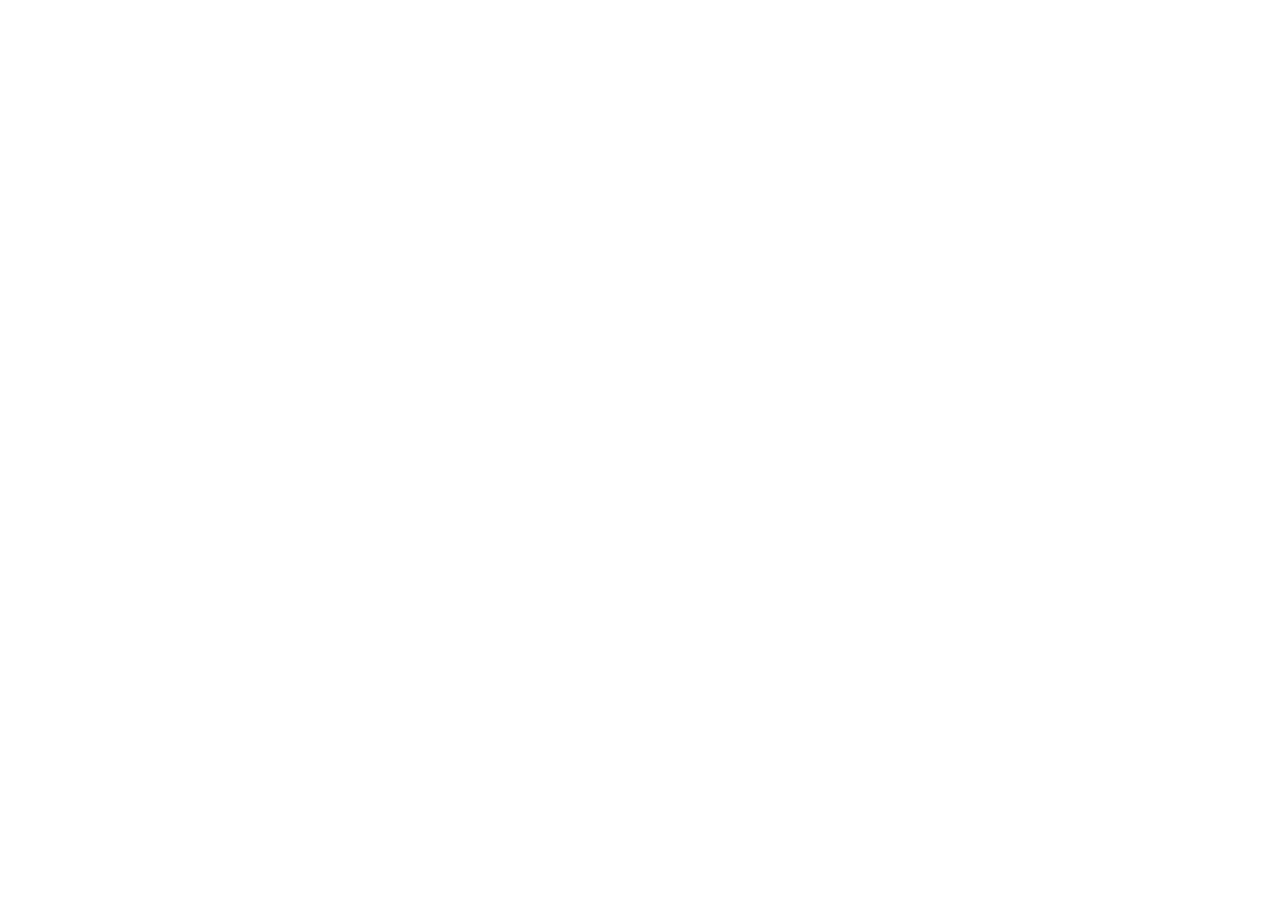
==== admin.html @ 8832f8db "Add the nine demo pages Home, OKR Explorer, detail, create/edit, check-in, approvals, reports, notif" ====
<!doctype html>
<html lang="en" dir="ltr">
<head>
  <meta charset="utf-8">
  <meta name="viewport" content="width=device-width, initial-scale=1">
  <title>Administration · OKR Management System</title>
  <link rel="icon" href="assets/img/favicon.svg" type="image/svg+xml">
  <link rel="stylesheet" href="assets/css/styles.css">
</head>
<body>
  <div id="app" class="app"><noscript><p>This demo needs JavaScript. Please enable it and reload the page.</p></noscript></div>
  <script src="assets/js/data.js"></script>
  <script src="assets/js/core.js"></script>
  <script src="assets/js/ui.js"></script>
  <script>
  (function () {
    'use strict';
    var O = window.OKR, U = O.ui, esc = O.esc;
    var main = U.shell('admin', 'Administration');
    if (!main) return;
    var cfg = O.db.config;
    var $ = function (x) { return document.getElementById(x); };
    var SCOPES = ['okr.read', 'okr.write', 'checkin.read', 'checkin.write', 'report.read'];
    var DAYS = ['Sunday', 'Monday', 'Tuesday', 'Wednesday', 'Thursday'];
    var roleOpts = O.ROLES.map(function (r) { return { value: r, label: O.ROLE_LABELS[r] }; });
    var deptOpts = O.db.departments.map(function (d) { return { value: d.id, label: d.name }; });
    var audit = { action: '', actor: '', q: '' };

    var tab = function (key, label) { return '<button type="button" role="tab" id="tab-' + key + '" data-tab="' + key + '" aria-controls="panel-' + key + '">' + label + '</button>'; };
    var panel = function (key) { return '<div role="tabpanel" id="panel-' + key + '" data-panel="' + key + '" aria-labelledby="tab-' + key + '"></div>'; };
    main.innerHTML = U.pageHeader({ title: 'Administration', subtitle: 'Configure levels, reminders, roles, AI Assist and API access. Every change is written to the audit log.' }) +
      '<section id="tabs"><div class="tablist" role="tablist" aria-label="Administration areas">' +
      tab('levels', 'Levels and approvals') + tab('reminders', 'Reminders') + tab('roles', 'Roles') + tab('audit', 'Audit log') + tab('ai', 'AI Assist') + tab('api', 'API access') + tab('demo', 'Demo data') + '</div>' +
      ['levels', 'reminders', 'roles', 'audit', 'ai', 'api', 'demo'].map(panel).join('') + '</section>';

    // ---------------------------------------------------------------- levels
    function renderLevels() {
      $('panel-levels').innerHTML = '<p class="muted">Which levels need approval, who approves them and which fields are mandatory on the create form.</p>' +
        '<form id="levels-form" class="card" style="padding:0" novalidate><div class="table-wrap"><table class="data"><thead><tr><th scope="col">Level</th><th scope="col">Approval required</th><th scope="col">Approver</th><th scope="col">Required fields</th></tr></thead><tbody>' +
        cfg.levels.map(function (l) {
          return '<tr><th scope="row"><strong>' + esc(l.displayName) + '</strong></th>' +
            '<td><label class="check"><input type="checkbox" data-l="' + l.id + '" data-k="approvalRequired"' + (l.approvalRequired ? ' checked' : '') + '> Yes<span class="sr-only"> for ' + esc(l.displayName) + '</span></label></td>' +
            '<td><label class="sr-only" for="appr-' + l.id + '">Approver for ' + esc(l.displayName) + '</label><select id="appr-' + l.id + '" data-l="' + l.id + '" data-k="approverRole">' + U.selectOptions(roleOpts.filter(function (r) { return r.value !== 'PlatformAdmin'; }), l.approverRole) + '</select></td>' +
            '<td><fieldset style="border:0;padding:0"><legend class="sr-only">Required fields for ' + esc(l.displayName) + '</legend><div class="radio-row">' + Object.keys(O.REQUIRABLE_FIELDS).map(function (f) {
              return '<label><input type="checkbox" data-l="' + l.id + '" data-f="' + f + '"' + (l.requiredFields.indexOf(f) >= 0 ? ' checked' : '') + '> ' + esc(O.REQUIRABLE_FIELDS[f]) + '</label>';
            }).join('') + '</div></fieldset></td></tr>';
        }).join('') + '</tbody></table></div><div class="form-footer" style="padding:12px 16px"><button type="submit" class="btn btn-primary">' + U.icon('check') + '<span>Save level settings</span></button></div></form>';
      $('levels-form').addEventListener('submit', function (e) {
        e.preventDefault();
        cfg.levels.forEach(function (l) {
          var patch = {
            approvalRequired: document.querySelector('[data-l="' + l.id + '"][data-k="approvalRequired"]').checked,
            approverRole: document.querySelector('[data-l="' + l.id + '"][data-k="approverRole"]').value,
            requiredFields: Array.prototype.slice.call(document.querySelectorAll('[data-l="' + l.id + '"][data-f]:checked')).map(function (c) { return c.getAttribute('data-f'); }),
          };
          var changed = patch.approvalRequired !== l.approvalRequired || patch.approverRole !== l.approverRole || patch.requiredFields.join() !== l.requiredFields.join();
          if (changed) O.updateLevel(l.id, patch);
        });
        U.toast('Level settings saved', 'success', 'New items use these rules from now on.');
        renderAudit();
      });
    }

    // ---------------------------------------------------------------- reminders
    function renderReminders() {
      var r = cfg.reminders;
      $('panel-reminders').innerHTML = '<form id="rem-form" class="card stack" style="max-inline-size:760px" novalidate><div class="form-grid">' +
        '<label class="field"><span class="field-label">Check-in cadence</span><select id="r-cad">' + U.selectOptions(['Weekly', 'Fortnightly', 'Monthly'], r.checkInCadence) + '</select></label>' +
        '<label class="field"><span class="field-label">Reminder day</span><select id="r-day">' + U.selectOptions(DAYS, r.reminderDay) + '</select></label>' +
        '<label class="field"><span class="field-label">“Due soon” window (days)</span><input type="number" min="1" max="60" id="r-due" value="' + r.dueSoonDays + '"></label>' +
        '<label class="field"><span class="field-label">Flag as stale after (days without check-in)</span><input type="number" min="7" max="120" id="r-stale" value="' + r.staleAfterDays + '"></label>' +
        '<label class="check full"><input type="checkbox" id="r-esc"' + (r.escalationEnabled ? ' checked' : '') + '> Escalate items that are not updated</label>' +
        '<label class="field"><span class="field-label">Escalate after (days)</span><input type="number" min="1" max="90" id="r-esc-days" value="' + r.escalateAfterDays + '"></label>' +
        '<label class="field"><span class="field-label">Escalate to</span><select id="r-esc-to">' + U.selectOptions(roleOpts.filter(function (x) { return x.value !== 'PlatformAdmin'; }), r.escalateToRole) + '</select></label>' +
        '</div><span class="error" id="r-err" hidden></span><div class="form-footer"><button type="submit" class="btn btn-primary">' + U.icon('check') + '<span>Save reminder policy</span></button></div></form>';
      var sync = function () { $('r-esc-days').disabled = $('r-esc-to').disabled = !$('r-esc').checked; };
      $('r-esc').addEventListener('change', sync);
      sync();
      $('rem-form').addEventListener('submit', function (e) {
        e.preventDefault();
        var due = Number($('r-due').value), stale = Number($('r-stale').value), escDays = Number($('r-esc-days').value);
        var err = !(due >= 1 && due <= 60) ? '“Due soon” must be 1–60 days.' : !(stale >= 7 && stale <= 120) ? 'Stale must be 7–120 days.' : !(escDays >= 1 && escDays <= 90) ? 'Escalation must be 1–90 days.' : '';
        $('r-err').textContent = err;
        $('r-err').hidden = !err;
        if (err) return;
        O.updateReminders({ checkInCadence: $('r-cad').value, reminderDay: $('r-day').value, dueSoonDays: due, staleAfterDays: stale, escalationEnabled: $('r-esc').checked, escalateAfterDays: escDays, escalateToRole: $('r-esc-to').value });
        U.toast('Reminder policy saved', 'success', 'Stale and due-soon flags are recalculated across the app.');
        renderAudit();
      });
    }

    // ---------------------------------------------------------------- roles
    function renderRoles() {
      var list = O.db.roleAssignments.slice().sort(function (a, b) { return O.ROLES.indexOf(a.role) - O.ROLES.indexOf(b.role); });
      $('panel-roles').innerHTML = '<div class="grid" style="grid-template-columns:minmax(0,2fr) minmax(260px,1fr);align-items:start">' +
        '<div class="card" style="padding:0"><div class="table-wrap"><table class="data"><thead><tr><th scope="col">Person</th><th scope="col">Role</th><th scope="col">Scope</th><th scope="col"><span class="sr-only">Remove</span></th></tr></thead><tbody>' +
        list.map(function (ra) {
          var u = O.user(ra.userId);
          return '<tr><td>' + U.person(ra.userId, true) + '</td><td>' + esc(O.ROLE_LABELS[ra.role]) + '</td><td class="small">' + esc(ra.departmentId ? O.dept(ra.departmentId).name : 'Whole division') + '</td>' +
            '<td><button type="button" class="btn btn-sm btn-subtle" data-remove="' + esc(ra.id) + '" aria-label="Remove ' + esc(O.ROLE_LABELS[ra.role]) + ' role from ' + esc(u ? u.displayName : '') + '">Remove</button></td></tr>';
        }).join('') + '</tbody></table></div></div>' +
        '<form id="role-form" class="card stack" novalidate><h2 class="card-title">Assign a role</h2>' +
        '<label class="field"><span class="field-label">Person</span><select id="ra-user">' + U.selectOptions(O.db.users.map(function (u) { return { value: u.id, label: u.displayName }; }), '', 'Choose a person') + '</select></label>' +
        '<label class="field"><span class="field-label">Role</span><select id="ra-role">' + U.selectOptions(roleOpts) + '</select></label>' +
        '<label class="field"><span class="field-label">Department scope</span><select id="ra-dept">' + U.selectOptions(deptOpts, '', 'Whole division') + '</select><span class="hint">Coordinators and OKR champions need a department.</span></label>' +
        '<span class="error" id="ra-err" hidden></span><button type="submit" class="btn btn-primary">' + U.icon('plus') + '<span>Assign role</span></button></form></div>';
      $('role-form').addEventListener('submit', function (e) {
        e.preventDefault();
        var u = $('ra-user').value, r = $('ra-role').value, d = $('ra-dept').value;
        var err = !u ? 'Choose a person.' : ((r === 'DepartmentCoordinator' || r === 'OkrChampion') && !d) ? 'This role needs a department.' :
          O.db.roleAssignments.some(function (x) { return x.userId === u && x.role === r && (x.departmentId || '') === d; }) ? 'This person already has that role.' : '';
        $('ra-err').textContent = err;
        $('ra-err').hidden = !err;
        if (err) return;
        O.addRoleAssignment(u, r, d);
        U.toast('Role assigned', 'success');
        renderRoles();
        renderAudit();
      });
      $('panel-roles').querySelectorAll('[data-remove]').forEach(function (b) {
        b.addEventListener('click', function () {
          var ra = O.db.roleAssignments.filter(function (x) { return x.id === b.getAttribute('data-remove'); })[0];
          U.dialog({
            title: 'Remove role?',
            body: '<p>Remove the ' + esc(O.ROLE_LABELS[ra.role]) + ' role from ' + esc(O.user(ra.userId).displayName) + '?</p>',
            okLabel: 'Remove', okClass: 'btn-danger',
            onOk: function () { O.removeRoleAssignment(ra.id); U.toast('Role removed', 'success'); renderRoles(); renderAudit(); },
          });
        });
      });
    }

    // ---------------------------------------------------------------- audit log
    function auditRows() {
      return O.db.audit.slice().sort(function (a, b) { return a.timestamp < b.timestamp ? 1 : -1; }).filter(function (e) {
        var q = audit.q.toLowerCase();
        return (!audit.action || e.action === audit.action) && (!audit.actor || e.actorId === audit.actor) &&
          (!q || (e.entityName + ' ' + e.details).toLowerCase().indexOf(q) >= 0);
      });
    }
    function renderAudit() {
      var actions = O.db.audit.map(function (e) { return e.action; }).filter(function (a, i, arr) { return arr.indexOf(a) === i; }).sort();
      var actors = O.db.users.filter(function (u) { return O.db.audit.some(function (e) { return e.actorId === u.id; }); });
      var rows = auditRows();
      $('panel-audit').innerHTML = '<form class="filters" id="audit-filters" aria-label="Filter audit log">' +
        '<label class="field field-grow"><span class="field-label">Search</span><input type="search" id="a-q" value="' + esc(audit.q) + '" placeholder="Item or detail"></label>' +
        '<label class="field"><span class="field-label">Action</span><select id="a-action">' + U.selectOptions(actions, audit.action, 'All actions') + '</select></label>' +
        '<label class="field"><span class="field-label">By</span><select id="a-actor">' + U.selectOptions(actors.map(function (u) { return { value: u.id, label: u.displayName }; }), audit.actor, 'Anyone') + '</select></label>' +
        '<button type="button" class="btn" id="a-export">' + U.icon('download') + '<span>Export CSV</span></button></form>' +
        '<p class="muted" aria-live="polite">' + rows.length + ' of ' + O.db.audit.length + ' events. The log is append-only: entries cannot be edited or deleted.</p>' +
        '<div class="card" style="padding:0"><div class="table-wrap"><table class="data"><thead><tr><th scope="col">When</th><th scope="col">By</th><th scope="col">Action</th><th scope="col">Record</th><th scope="col">Details</th></tr></thead><tbody>' +
        rows.map(function (e) {
          return '<tr><td class="nowrap small">' + O.fmtDateTime(e.timestamp) + '</td><td class="nowrap small">' + esc((O.user(e.actorId) || {}).displayName || 'System') + '</td><td><span class="chip">' + esc(e.action) + '</span></td>' +
            '<td class="small">' + esc(e.entityName) + '<div class="muted">' + esc(e.entityType) + '</div></td><td class="small">' + esc(e.details) + '</td></tr>';
        }).join('') + '</tbody></table></div></div>';
      $('a-q').addEventListener('input', function (e) { audit.q = e.target.value; var pos = e.target.selectionStart; renderAudit(); $('a-q').focus(); $('a-q').setSelectionRange(pos, pos); });
      $('a-action').addEventListener('change', function (e) { audit.action = e.target.value; renderAudit(); $('a-action').focus(); });
      $('a-actor').addEventListener('change', function (e) { audit.actor = e.target.value; renderAudit(); $('a-actor').focus(); });
      $('audit-filters').addEventListener('submit', function (e) { e.preventDefault(); });
      $('a-export').addEventListener('click', function () {
        var list = auditRows();
        O.downloadCsv('okr-audit-log.csv', O.toCsv(list, [
          { label: 'Timestamp (UTC)', value: function (e) { return e.timestamp; } },
          { label: 'By', value: function (e) { return (O.user(e.actorId) || {}).displayName || 'System'; } },
          { label: 'Action', value: function (e) { return e.action; } },
          { label: 'Table', value: function (e) { return e.entityType; } },
          { label: 'Record', value: function (e) { return e.entityName; } },
          { label: 'Details', value: function (e) { return e.details; } },
        ]));
        O.logExport('Audit log');
        U.toast('Exported ' + list.length + ' events to CSV', 'success');
        renderAudit();
      });
    }

    // ---------------------------------------------------------------- AI settings
    function renderAi() {
      var f = cfg.ai.features;
      $('panel-ai').innerHTML = '<form id="ai-settings" class="card stack" style="max-inline-size:640px" novalidate>' +
        '<label class="check"><input type="checkbox" id="ai-on"' + (cfg.ai.enabled ? ' checked' : '') + '> <strong>Enable AI Assist for all users</strong></label>' +
        '<fieldset id="ai-feats"><legend>Features</legend><div class="stack-sm">' +
        '<label class="check"><input type="checkbox" data-feat="draftObjective"' + (f.draftObjective ? ' checked' : '') + '> Draft an objective from a rough idea</label>' +
        '<label class="check"><input type="checkbox" data-feat="suggestKeyResults"' + (f.suggestKeyResults ? ' checked' : '') + '> Suggest measurable key results</label>' +
        '<label class="check"><input type="checkbox" data-feat="summariseCheckIns"' + (f.summariseCheckIns ? ' checked' : '') + '> Summarise check-in history</label></div></fieldset>' +
        '<p class="msg msg-info small" style="margin:0">In this demo the suggestions are pre-written. In production they would come from an approved AI service, with a person always confirming before anything is saved.</p>' +
        '<div class="form-footer"><button type="submit" class="btn btn-primary">' + U.icon('check') + '<span>Save AI settings</span></button></div></form>';
      var sync = function () { $('ai-feats').disabled = !$('ai-on').checked; };
      $('ai-on').addEventListener('change', sync);
      sync();
      $('ai-settings').addEventListener('submit', function (e) {
        e.preventDefault();
        var feats = {};
        document.querySelectorAll('[data-feat]').forEach(function (c) { feats[c.getAttribute('data-feat')] = c.checked; });
        O.updateAi({ enabled: $('ai-on').checked, features: feats });
        U.flash('AI settings saved', 'success', 'The AI Assist button reflects the new settings.');
        window.location.reload();
      });
    }

    // ---------------------------------------------------------------- API credentials
    function renderApi() {
      var list = O.db.apiCredentials;
      $('panel-api').innerHTML = '<p class="muted">Credentials for systems that read or write OKR data (for example a Power BI refresh). Secrets are shown once when created.</p>' +
        '<div class="grid" style="grid-template-columns:minmax(0,2fr) minmax(260px,1fr);align-items:start"><div class="card" style="padding:0"><div class="table-wrap"><table class="data"><thead><tr><th scope="col">Name</th><th scope="col">Client ID</th><th scope="col">Scopes</th><th scope="col">Expires</th><th scope="col">Last used</th><th scope="col">Status</th><th scope="col"><span class="sr-only">Action</span></th></tr></thead><tbody>' +
        list.map(function (c) {
          return '<tr><td><strong>' + esc(c.name) + '</strong><div class="small muted">Created ' + O.fmtDate(c.createdOn) + '</div></td><td class="small"><code>' + esc(c.clientId.slice(0, 8)) + '…</code></td><td class="small">' + esc(c.scopes.join(', ')) + '</td>' +
            '<td class="nowrap small">' + O.fmtDate(c.expiresOn) + '</td><td class="nowrap small">' + (c.lastUsedOn ? O.fmtRelative(c.lastUsedOn) : 'Never') + '</td>' +
            '<td><span class="chip ' + (c.status === 'Active' ? 'dec-Approved' : 'dec-Rejected') + '">' + esc(c.status) + '</span></td>' +
            '<td>' + (c.status === 'Active' ? '<button type="button" class="btn btn-sm btn-subtle" data-revoke="' + esc(c.id) + '" aria-label="Revoke ' + esc(c.name) + '">Revoke</button>' : '') + '</td></tr>';
        }).join('') + '</tbody></table></div></div>' +
        '<form id="api-form" class="card stack" novalidate><h2 class="card-title">New credential</h2>' +
        '<label class="field"><span class="field-label">Name</span><input type="text" id="api-name" maxlength="80" placeholder="e.g. Data warehouse export"></label>' +
        '<fieldset><legend>Scopes</legend><div class="stack-sm">' + SCOPES.map(function (s) { return '<label class="check"><input type="checkbox" data-scope="' + s + '"' + (/read$/.test(s) ? ' checked' : '') + '> ' + s + '</label>'; }).join('') + '</div></fieldset>' +
        '<span class="error" id="api-err" hidden></span><button type="submit" class="btn btn-primary">' + U.icon('plus') + '<span>Create credential</span></button></form></div>';
      $('api-form').addEventListener('submit', function (e) {
        e.preventDefault();
        var name = $('api-name').value.trim();
        var scopes = Array.prototype.slice.call(document.querySelectorAll('[data-scope]:checked')).map(function (c) { return c.getAttribute('data-scope'); });
        var err = name.length < 3 ? 'Give the credential a name (3+ characters).' : !scopes.length ? 'Choose at least one scope.' : '';
        $('api-err').textContent = err;
        $('api-err').hidden = !err;
        if (err) return;
        var res = O.createApiCredential(name, scopes);
        renderApi();
        renderAudit();
        U.dialog({
          title: 'Credential created',
          body: '<p>Copy the secret now. It will not be shown again.</p><div class="field"><span class="field-label">Client ID</span><div class="secret">' + esc(res.credential.clientId) + '</div></div>' +
            '<div class="field"><span class="field-label">Client secret (demo value)</span><div class="secret">' + esc(res.secret) + '</div></div>',
          cancelLabel: 'Done',
        });
      });
      $('panel-api').querySelectorAll('[data-revoke]').forEach(function (b) {
        b.addEventListener('click', function () {
          var c = O.db.apiCredentials.filter(function (x) { return x.id === b.getAttribute('data-revoke'); })[0];
          U.dialog({
            title: 'Revoke ' + c.name + '?', body: '<p>Systems using this credential stop working immediately.</p>', okLabel: 'Revoke', okClass: 'btn-danger',
            onOk: function () { O.revokeApiCredential(c.id); U.toast('Credential revoked', 'success'); renderApi(); renderAudit(); },
          });
        });
      });
    }

    // ---------------------------------------------------------------- demo data
    function renderDemo() {
      $('panel-demo').innerHTML = '<div class="card stack" style="max-inline-size:640px"><h2 class="card-title">About the demo data</h2>' +
        '<p style="margin:0">All people, projects and figures are fictitious. Changes you make (check-ins, approvals, new items, settings) are kept in this browser only, so you can move between pages and come back later.</p>' +
        '<dl class="facts"><dt>Items</dt><dd>' + O.db.okrs.length + '</dd><dt>Check-ins</dt><dd>' + O.db.checkins.length + '</dd><dt>Approval requests</dt><dd>' + O.db.approvals.length + '</dd><dt>Audit events</dt><dd>' + O.db.audit.length + '</dd><dt>People</dt><dd>' + O.db.users.length + '</dd></dl>' +
        '<div><button type="button" class="btn btn-danger" id="reset2">' + U.icon('reset') + '<span>Reset demo data</span></button></div></div>';
      $('reset2').addEventListener('click', function () { $('reset-demo').click(); });
    }

    renderLevels(); renderReminders(); renderRoles(); renderAudit(); renderAi(); renderApi(); renderDemo();
    U.tabs($('tabs'));
  })();
  </script>
</body>
</html>
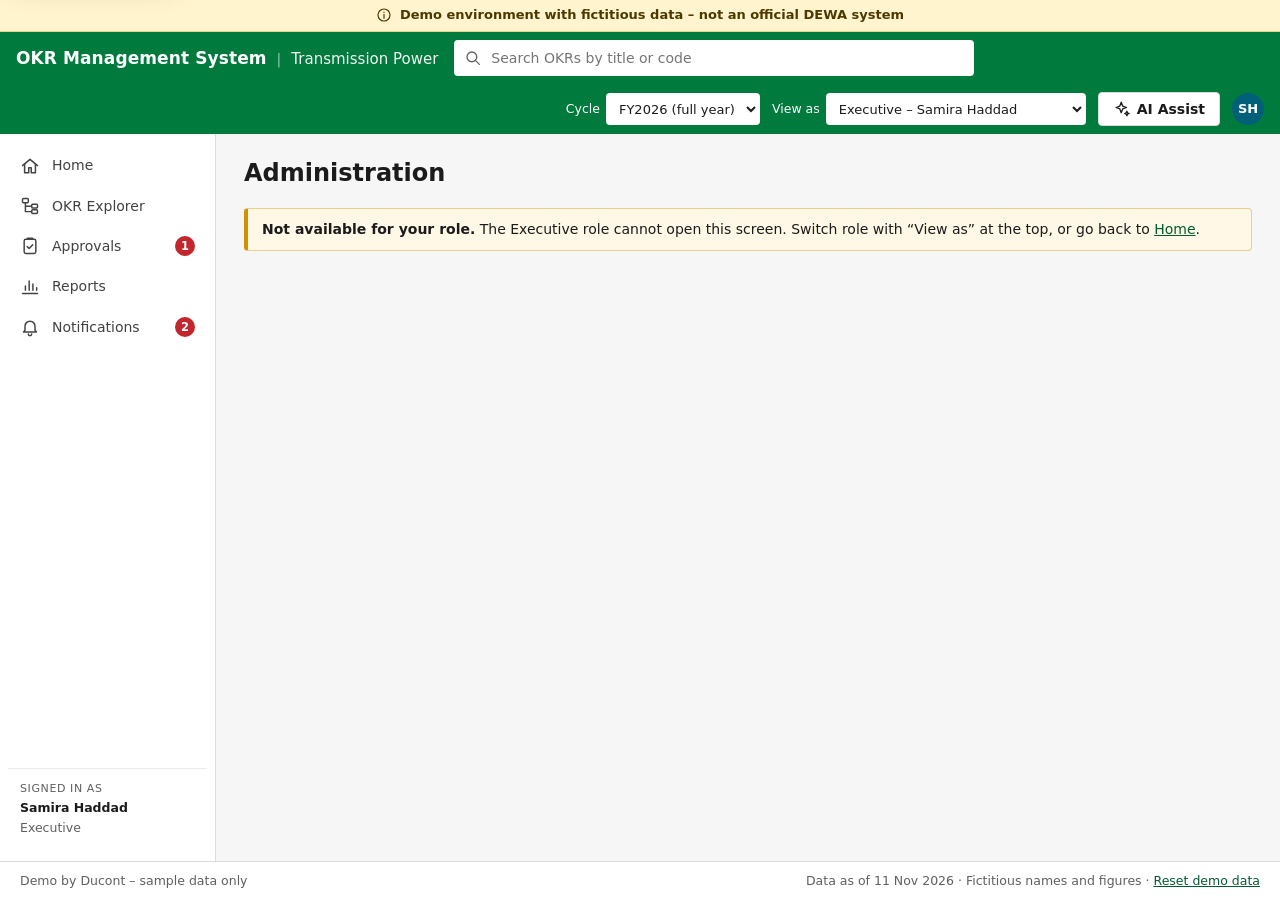
==== commit f38be73b: "Update pages for v2 goal-management features Co-Authored-By: Claude Opus 5.5 <noreply@anthropic.com>" ====
--- a/admin.html
+++ b/admin.html
@@ -23,69 +23,255 @@
     var SCOPES = ['okr.read', 'okr.write', 'checkin.read', 'checkin.write', 'report.read'];
     var DAYS = ['Sunday', 'Monday', 'Tuesday', 'Wednesday', 'Thursday'];
     var roleOpts = O.ROLES.map(function (r) { return { value: r, label: O.ROLE_LABELS[r] }; });
-    var deptOpts = O.db.departments.map(function (d) { return { value: d.id, label: d.name }; });
+    var approverOpts = roleOpts.filter(function (r) { return r.value !== 'PlatformAdmin' && r.value !== 'Employee'; }).concat([{ value: 'Manager', label: 'Line manager' }]);
     var audit = { action: '', actor: '', q: '' };
-
-    var tab = function (key, label) { return '<button type="button" role="tab" id="tab-' + key + '" data-tab="' + key + '" aria-controls="panel-' + key + '">' + label + '</button>'; };
-    var panel = function (key) { return '<div role="tabpanel" id="panel-' + key + '" data-panel="' + key + '" aria-labelledby="tab-' + key + '"></div>'; };
-    main.innerHTML = U.pageHeader({ title: 'Administration', subtitle: 'Configure levels, reminders, roles, AI Assist and API access. Every change is written to the audit log.' }) +
-      '<section id="tabs"><div class="tablist" role="tablist" aria-label="Administration areas">' +
-      tab('levels', 'Levels and approvals') + tab('reminders', 'Reminders') + tab('roles', 'Roles') + tab('audit', 'Audit log') + tab('ai', 'AI Assist') + tab('api', 'API access') + tab('demo', 'Demo data') + '</div>' +
-      ['levels', 'reminders', 'roles', 'audit', 'ai', 'api', 'demo'].map(panel).join('') + '</section>';
-
-    // ---------------------------------------------------------------- levels
+    var TABS = [['levels', 'Goal types'], ['progress', 'Progress & status'], ['labels', 'Labels'], ['templates', 'Templates'], ['cycles', 'Cycles'], ['reminders', 'Reminders'], ['permissions', 'Permissions'], ['notifications', 'Notifications'], ['connections', 'Data connections'], ['roles', 'Roles'], ['audit', 'Audit log'], ['ai', 'AI Assist'], ['api', 'API access'], ['demo', 'Demo data']];
+
+    main.innerHTML = U.pageHeader({ title: 'Administration', subtitle: 'Configure how goals work across the division. Every change is written to the audit log.' }) +
+      '<section id="tabs"><div class="tablist" role="tablist" aria-label="Administration areas">' + TABS.map(function (t) { return U.tabButton(t[0], t[1]); }).join('') + '</div>' + TABS.map(function (t) { return U.tabPanel(t[0]); }).join('') + '</section>';
+    function saved(msg, detail, reload) { if (reload) { U.flash(msg, 'success', detail); window.location.reload(); } else { U.toast(msg, 'success', detail); renderAudit(); } }
+
+    // ---------------------------------------------------------------- goal types (terminology, approvals, required fields)
     function renderLevels() {
-      $('panel-levels').innerHTML = '<p class="muted">Which levels need approval, who approves them and which fields are mandatory on the create form.</p>' +
-        '<form id="levels-form" class="card" style="padding:0" novalidate><div class="table-wrap"><table class="data"><thead><tr><th scope="col">Level</th><th scope="col">Approval required</th><th scope="col">Approver</th><th scope="col">Required fields</th></tr></thead><tbody>' +
+      $('panel-levels').innerHTML = '<p class="muted">Rename the goal types to match your organisation’s language, choose which need approval and who approves them, and which fields are mandatory.</p>' +
+        '<form id="levels-form" class="card" style="padding:0" novalidate><div class="table-wrap"><table class="data"><thead><tr><th scope="col">Goal type</th><th scope="col">Name shown to users</th><th scope="col">Approval</th><th scope="col">Approver</th><th scope="col">Required fields</th></tr></thead><tbody>' +
         cfg.levels.map(function (l) {
-          return '<tr><th scope="row"><strong>' + esc(l.displayName) + '</strong></th>' +
-            '<td><label class="check"><input type="checkbox" data-l="' + l.id + '" data-k="approvalRequired"' + (l.approvalRequired ? ' checked' : '') + '> Yes<span class="sr-only"> for ' + esc(l.displayName) + '</span></label></td>' +
-            '<td><label class="sr-only" for="appr-' + l.id + '">Approver for ' + esc(l.displayName) + '</label><select id="appr-' + l.id + '" data-l="' + l.id + '" data-k="approverRole">' + U.selectOptions(roleOpts.filter(function (r) { return r.value !== 'PlatformAdmin'; }), l.approverRole) + '</select></td>' +
+          return '<tr><th scope="row"><strong>' + esc(l.level) + '</strong></th><td><label class="sr-only" for="ln-' + l.id + '">Name for ' + esc(l.level) + '</label><input type="text" id="ln-' + l.id + '" data-l="' + l.id + '" data-k="displayName" value="' + esc(l.displayName) + '" maxlength="30"></td>' +
+            '<td><label class="check"><input type="checkbox" data-l="' + l.id + '" data-k="approvalRequired"' + (l.approvalRequired ? ' checked' : '') + '> Required<span class="sr-only"> for ' + esc(l.displayName) + '</span></label></td>' +
+            '<td><label class="sr-only" for="appr-' + l.id + '">Approver for ' + esc(l.displayName) + '</label><select id="appr-' + l.id + '" data-l="' + l.id + '" data-k="approverRole">' + U.selectOptions(approverOpts, l.approverRole) + '</select></td>' +
             '<td><fieldset style="border:0;padding:0"><legend class="sr-only">Required fields for ' + esc(l.displayName) + '</legend><div class="radio-row">' + Object.keys(O.REQUIRABLE_FIELDS).map(function (f) {
               return '<label><input type="checkbox" data-l="' + l.id + '" data-f="' + f + '"' + (l.requiredFields.indexOf(f) >= 0 ? ' checked' : '') + '> ' + esc(O.REQUIRABLE_FIELDS[f]) + '</label>';
             }).join('') + '</div></fieldset></td></tr>';
-        }).join('') + '</tbody></table></div><div class="form-footer" style="padding:12px 16px"><button type="submit" class="btn btn-primary">' + U.icon('check') + '<span>Save level settings</span></button></div></form>';
+        }).join('') + '</tbody></table></div><div class="form-footer" style="padding:12px 16px"><button type="submit" class="btn btn-primary">' + U.icon('check') + '<span>Save goal types</span></button></div></form>';
       $('levels-form').addEventListener('submit', function (e) {
         e.preventDefault();
+        var bad = cfg.levels.filter(function (l) { return !document.querySelector('[data-l="' + l.id + '"][data-k="displayName"]').value.trim(); });
+        if (bad.length) { U.toast('Every goal type needs a name', 'error'); return; }
         cfg.levels.forEach(function (l) {
           var patch = {
+            displayName: document.querySelector('[data-l="' + l.id + '"][data-k="displayName"]').value.trim(),
             approvalRequired: document.querySelector('[data-l="' + l.id + '"][data-k="approvalRequired"]').checked,
             approverRole: document.querySelector('[data-l="' + l.id + '"][data-k="approverRole"]').value,
             requiredFields: Array.prototype.slice.call(document.querySelectorAll('[data-l="' + l.id + '"][data-f]:checked')).map(function (c) { return c.getAttribute('data-f'); }),
           };
-          var changed = patch.approvalRequired !== l.approvalRequired || patch.approverRole !== l.approverRole || patch.requiredFields.join() !== l.requiredFields.join();
-          if (changed) O.updateLevel(l.id, patch);
+          if (JSON.stringify(patch) !== JSON.stringify({ displayName: l.displayName, approvalRequired: l.approvalRequired, approverRole: l.approverRole, requiredFields: l.requiredFields })) O.updateLevel(l.id, patch);
         });
-        U.toast('Level settings saved', 'success', 'New items use these rules from now on.');
-        renderAudit();
+        saved('Goal types saved', 'New names appear everywhere in the app.', true);
+      });
+    }
+
+    // ---------------------------------------------------------------- progress types and statuses
+    function renderProgress() {
+      var types = cfg.progressTypes || O.MEASUREMENT_TYPES;
+      $('panel-progress').innerHTML = '<form id="progress-form" class="stack" style="max-inline-size:860px" novalidate><section class="card stack"><h2 class="card-title">Progress types people can choose</h2><div class="grid grid-2">' +
+        O.MEASUREMENT_TYPES.map(function (m) { var used = O.db.okrs.filter(function (o) { return o.measurementType === m; }).length; return '<label class="check"><input type="checkbox" data-type="' + m + '"' + (types.indexOf(m) >= 0 ? ' checked' : '') + '> ' + esc(O.MEASUREMENT_LABELS[m]) + ' <span class="small muted">(' + used + ' goals)</span></label>'; }).join('') +
+        '</div><p class="small muted" style="margin:0">Existing goals keep their type when it is switched off; only new goals are affected.</p></section>' +
+        '<section class="card stack"><h2 class="card-title">Status names</h2><div class="grid grid-2">' + O.STATUSES.map(function (s) {
+          return '<label class="field"><span class="field-label"><span style="color:' + O.STATUS[s].color + '" aria-hidden="true">' + O.STATUS[s].glyph + '</span> ' + esc(s) + '</span><input type="text" data-status="' + s + '" value="' + esc(cfg.statusLabels[s]) + '" maxlength="20"></label>';
+        }).join('') + '</div>' +
+        '<label class="check"><input type="checkbox" id="auto-status"' + (cfg.autoStatus !== false ? ' checked' : '') + '> Set status automatically from progress and time elapsed (owners can still override in a check-in)</label>' +
+        '<label class="check"><input type="checkbox" id="weights"' + (cfg.weightsInRollup !== false ? ' checked' : '') + '> Use weights when rolling progress up to parent goals (off = every child counts equally)</label></section>' +
+        '<div><button type="submit" class="btn btn-primary">' + U.icon('check') + '<span>Save progress settings</span></button></div></form>';
+      $('progress-form').addEventListener('submit', function (e) {
+        e.preventDefault();
+        var t = Array.prototype.slice.call(document.querySelectorAll('[data-type]:checked')).map(function (c) { return c.getAttribute('data-type'); });
+        if (!t.length) { U.toast('Keep at least one progress type', 'error'); return; }
+        var labels = {};
+        document.querySelectorAll('[data-status]').forEach(function (i) { labels[i.getAttribute('data-status')] = i.value.trim() || cfg.statusLabels[i.getAttribute('data-status')]; });
+        O.setConfigValue('progressTypes', t, 'Allowed progress types');
+        O.setConfigValue('statusLabels', labels, 'Status names');
+        O.setConfigValue('autoStatus', $('auto-status').checked, 'Automatic status');
+        O.setConfigValue('weightsInRollup', $('weights').checked, 'Weights in roll-up');
+        saved('Progress settings saved', 'Progress and statuses were recalculated.', true);
+      });
+    }
+
+    // ---------------------------------------------------------------- labels
+    function renderLabels() {
+      $('panel-labels').innerHTML = '<div class="grid" style="grid-template-columns:minmax(0,2fr) minmax(260px,1fr);align-items:start"><div class="card" style="padding:0"><div class="table-wrap"><table class="data"><thead><tr><th scope="col">Label</th><th scope="col" class="num">Goals</th><th scope="col"><span class="sr-only">Action</span></th></tr></thead><tbody>' +
+        cfg.labels.map(function (l) {
+          var n = O.db.okrs.filter(function (o) { return (o.labels || []).indexOf(l.id) >= 0; }).length;
+          return '<tr><td><span class="chip label-chip" style="background:' + esc(l.bg) + ';color:' + esc(l.ink) + '">' + esc(l.name) + '</span></td><td class="num"><a href="explorer.html?scope=all&label=' + l.id + '">' + n + '</a></td><td><button type="button" class="btn btn-sm btn-subtle" data-del-label="' + l.id + '" aria-label="Delete label ' + esc(l.name) + '">Delete</button></td></tr>';
+        }).join('') + '</tbody></table></div></div>' +
+        '<form id="label-form" class="card stack" novalidate><h2 class="card-title">New label</h2><label class="field"><span class="field-label">Name</span><input type="text" id="lb-name" maxlength="24"></label>' +
+        '<fieldset><legend>Colour</legend><div class="radio-row">' + O.LABEL_COLOURS.map(function (c, i) { return '<label><input type="radio" name="lb-col" value="' + i + '"' + (i === 0 ? ' checked' : '') + '><span class="chip" style="background:' + c[0] + ';color:' + c[1] + '">Aa</span></label>'; }).join('') + '</div></fieldset>' +
+        '<label class="check"><input type="checkbox" id="lb-restrict"' + (cfg.permissions.labelsAdminOnly ? ' checked' : '') + '> Only administrators can create labels</label><span class="error" id="lb-err" hidden></span>' +
+        '<button type="submit" class="btn btn-primary">' + U.icon('tag') + '<span>Add label</span></button></form></div>';
+      $('label-form').addEventListener('submit', function (e) {
+        e.preventDefault();
+        var name = $('lb-name').value.trim();
+        var err = !name ? 'Give the label a name.' : cfg.labels.some(function (l) { return l.name.toLowerCase() === name.toLowerCase(); }) ? 'That label already exists.' : '';
+        $('lb-err').textContent = err; $('lb-err').hidden = !err;
+        if (err) return;
+        O.addLabel(name, Number(document.querySelector('input[name="lb-col"]:checked').value));
+        cfg.permissions.labelsAdminOnly = $('lb-restrict').checked;
+        O.save();
+        renderLabels(); saved('Label added');
+      });
+      $('panel-labels').querySelectorAll('[data-del-label]').forEach(function (b) {
+        b.addEventListener('click', function () {
+          var l = O.label(b.getAttribute('data-del-label'));
+          U.dialog({ title: 'Delete label “' + l.name + '”?', body: '<p>It is removed from every goal that uses it.</p>', okLabel: 'Delete', okClass: 'btn-danger', onOk: function () { O.removeLabel(l.id); renderLabels(); saved('Label deleted'); } });
+        });
+      });
+    }
+
+    // ---------------------------------------------------------------- templates
+    function renderTemplates(editId) {
+      var t = editId ? cfg.templates.filter(function (x) { return x.id === editId; })[0] : null;
+      $('panel-templates').innerHTML = '<div class="grid" style="grid-template-columns:minmax(0,3fr) minmax(300px,2fr);align-items:start"><div class="card" style="padding:0"><div class="table-wrap"><table class="data"><thead><tr><th scope="col">Template</th><th scope="col">Goal type</th><th scope="col">Measured as</th><th scope="col"><span class="sr-only">Actions</span></th></tr></thead><tbody>' +
+        cfg.templates.map(function (x) {
+          return '<tr><td><strong>' + esc(x.name) + '</strong><div class="small muted">' + esc(x.title) + '</div></td><td class="small">' + esc(O.LEVEL_LABELS[x.level]) + '</td><td class="small">' + esc(O.MEASUREMENT_LABELS[x.measurementType]) + '</td>' +
+            '<td class="nowrap"><button type="button" class="btn btn-sm btn-subtle" data-edit-tpl="' + x.id + '">Edit</button><button type="button" class="btn btn-sm btn-subtle" data-del-tpl="' + x.id + '">Delete</button></td></tr>';
+        }).join('') + '</tbody></table></div></div>' +
+        '<form id="tpl-form" class="card stack" novalidate><h2 class="card-title">' + (t ? 'Edit template' : 'New template') + '</h2>' +
+        '<label class="field"><span class="field-label">Template name</span><input type="text" id="tp-name" value="' + esc(t ? t.name : '') + '"></label>' +
+        '<label class="field"><span class="field-label">Goal type</span><select id="tp-level">' + U.selectOptions(O.ALL_LEVELS.map(function (l) { return { value: l, label: O.LEVEL_LABELS[l] }; }), t ? t.level : 'KeyResult') + '</select></label>' +
+        '<label class="field"><span class="field-label">Title pattern</span><input type="text" id="tp-title" value="' + esc(t ? t.title : '') + '" placeholder="Use [brackets] for parts people must fill in"></label>' +
+        '<label class="field"><span class="field-label">Description</span><textarea id="tp-desc" rows="2">' + esc(t ? t.description : '') + '</textarea></label>' +
+        '<div class="form-grid"><label class="field"><span class="field-label">Measured as</span><select id="tp-type">' + U.selectOptions(O.MEASUREMENT_TYPES.map(function (m) { return { value: m, label: O.MEASUREMENT_LABELS[m] }; }), t ? t.measurementType : 'Numeric') + '</select></label>' +
+        '<label class="field"><span class="field-label">Unit</span><input type="text" id="tp-unit" value="' + esc(t ? t.unit : '') + '"></label></div>' +
+        '<fieldset><legend>Labels</legend><div class="chip-picker">' + cfg.labels.map(function (l) { return '<label class="chip-option"><input type="checkbox" name="tp-label" value="' + l.id + '"' + (t && (t.labels || []).indexOf(l.id) >= 0 ? ' checked' : '') + '><span style="background:' + l.bg + ';color:' + l.ink + '">' + esc(l.name) + '</span></label>'; }).join('') + '</div></fieldset>' +
+        '<span class="error" id="tp-err" hidden></span><div class="row"><button type="submit" class="btn btn-primary">' + U.icon('check') + '<span>' + (t ? 'Save template' : 'Add template') + '</span></button>' + (t ? '<button type="button" class="btn btn-subtle" id="tp-cancel">Cancel</button>' : '') + '</div></form></div>';
+      $('tpl-form').addEventListener('submit', function (e) {
+        e.preventDefault();
+        var name = $('tp-name').value.trim(), title = $('tp-title').value.trim();
+        var err = !name ? 'Name the template.' : title.length < 10 ? 'The title pattern needs at least 10 characters.' : '';
+        $('tp-err').textContent = err; $('tp-err').hidden = !err;
+        if (err) return;
+        O.saveTemplate({ id: t ? t.id : null, name: name, level: $('tp-level').value, title: title, description: $('tp-desc').value.trim(), measurementType: $('tp-type').value, unit: $('tp-unit').value.trim(), baseline: t ? t.baseline : '', target: t ? t.target : '', labels: Array.prototype.slice.call(document.querySelectorAll('input[name="tp-label"]:checked')).map(function (c) { return c.value; }) });
+        renderTemplates(); saved('Template saved', 'It appears in “Start from a template” on the goal form.');
+      });
+      if ($('tp-cancel')) $('tp-cancel').addEventListener('click', function () { renderTemplates(); });
+      $('panel-templates').querySelectorAll('[data-edit-tpl]').forEach(function (b) { b.addEventListener('click', function () { renderTemplates(b.getAttribute('data-edit-tpl')); $('tp-name').focus(); }); });
+      $('panel-templates').querySelectorAll('[data-del-tpl]').forEach(function (b) { b.addEventListener('click', function () { O.removeTemplate(b.getAttribute('data-del-tpl')); renderTemplates(); saved('Template deleted'); }); });
+    }
+
+    // ---------------------------------------------------------------- cycles
+    function renderCycles() {
+      var active = O.activeCycle();
+      $('panel-cycles').innerHTML = '<div class="grid" style="grid-template-columns:minmax(0,2fr) minmax(260px,1fr);align-items:start"><div class="stack"><div class="card" style="padding:0"><div class="table-wrap"><table class="data"><thead><tr><th scope="col">Cycle</th><th scope="col">Dates</th><th scope="col">Status</th><th scope="col" class="num">Goals</th><th scope="col"><span class="sr-only">Actions</span></th></tr></thead><tbody>' +
+        O.db.cycles.map(function (c) {
+          var n = O.db.okrs.filter(function (o) { return o.cycleId === c.id; }).length;
+          return '<tr><td><label class="sr-only" for="cy-' + c.id + '">Name of ' + esc(c.name) + '</label><input type="text" id="cy-' + c.id + '" value="' + esc(c.name) + '" style="max-inline-size:160px"></td><td class="small">' + O.fmtDate(c.startDate) + ' – ' + O.fmtDate(c.endDate) + '</td>' +
+            '<td><span class="chip ' + (c.status === 'Active' ? 'dec-Approved' : c.status === 'Closed' ? 'flag-closed' : 'flag-due') + '">' + esc(c.status) + '</span></td><td class="num">' + n + '</td>' +
+            '<td class="nowrap"><button type="button" class="btn btn-sm btn-subtle" data-rename="' + c.id + '">Rename</button>' + (c.id === active.id ? '<a class="btn btn-sm btn-danger" href="cycle-close.html">Close cycle…</a>' : '') + '</td></tr>';
+        }).join('') + '</tbody></table></div></div><p class="small muted">Closing a cycle lets you carry unfinished goals into the next one, close them as they are, or drop them. Closed cycles stay available read-only for reporting.</p></div>' +
+        '<form id="cycle-form" class="card stack" novalidate><h2 class="card-title">New cycle</h2><label class="field"><span class="field-label">Name</span><input type="text" id="cy-name" placeholder="e.g. FY2028 or H1 2027"></label>' +
+        '<div class="form-grid"><label class="field"><span class="field-label">Start</span><input type="date" id="cy-start"></label><label class="field"><span class="field-label">End</span><input type="date" id="cy-end"></label></div><span class="error" id="cy-err" hidden></span>' +
+        '<button type="submit" class="btn btn-primary">' + U.icon('plus') + '<span>Add cycle</span></button></form></div>';
+      $('panel-cycles').querySelectorAll('[data-rename]').forEach(function (b) { b.addEventListener('click', function () { var id = b.getAttribute('data-rename'), v = $('cy-' + id).value.trim(); if (!v) return; O.renameCycle(id, v); saved('Cycle renamed', null, true); }); });
+      $('cycle-form').addEventListener('submit', function (e) {
+        e.preventDefault();
+        var n = $('cy-name').value.trim(), s = $('cy-start').value, en = $('cy-end').value;
+        var err = !n ? 'Name the cycle.' : !s || !en ? 'Choose start and end dates.' : en <= s ? 'The end must be after the start.' : O.db.cycles.some(function (c) { return c.name === n; }) ? 'A cycle with that name exists.' : '';
+        $('cy-err').textContent = err; $('cy-err').hidden = !err;
+        if (err) return;
+        O.addCycle(n, s, en);
+        saved('Cycle added', 'People can plan goals in it from the cycle selector.', true);
       });
     }
 
     // ---------------------------------------------------------------- reminders
     function renderReminders() {
       var r = cfg.reminders;
-      $('panel-reminders').innerHTML = '<form id="rem-form" class="card stack" style="max-inline-size:760px" novalidate><div class="form-grid">' +
-        '<label class="field"><span class="field-label">Check-in cadence</span><select id="r-cad">' + U.selectOptions(['Weekly', 'Fortnightly', 'Monthly'], r.checkInCadence) + '</select></label>' +
-        '<label class="field"><span class="field-label">Reminder day</span><select id="r-day">' + U.selectOptions(DAYS, r.reminderDay) + '</select></label>' +
+      $('panel-reminders').innerHTML = '<form id="rem-form" class="card stack" style="max-inline-size:820px" novalidate><h2 class="card-title">Check-in reminders</h2><div class="form-grid">' +
+        '<label class="field"><span class="field-label">Send reminders</span><select id="r-int">' + U.selectOptions(['Weekly', 'Every 2 weeks', 'Monthly'], r.interval || 'Every 2 weeks') + '</select></label>' +
+        '<label class="field"><span class="field-label">Starting from</span><input type="date" id="r-start" value="' + esc(r.startDate || '') + '"></label>' +
+        '<label class="field"><span class="field-label">On</span><select id="r-day">' + U.selectOptions(DAYS, r.reminderDay) + '</select></label>' +
+        '<label class="field"><span class="field-label">At</span><input type="time" id="r-time" value="' + esc(r.checkInTime || '09:00') + '"></label>' +
+        '<label class="field full"><span class="field-label">Time zone</span><select id="r-tz">' + U.selectOptions(['Gulf Standard Time (UTC+4)', 'Coordinated Universal Time (UTC)', 'India Standard Time (UTC+5:30)'], r.timeZone) + '</select></label></div>' +
+        '<fieldset><legend>Channels</legend><div class="radio-row"><label><input type="checkbox" id="r-teams"' + (r.channels && r.channels.teams ? ' checked' : '') + '> Microsoft Teams chat (adaptive cards)</label><label><input type="checkbox" id="r-email"' + (r.channels && r.channels.email ? ' checked' : '') + '> Email</label></div></fieldset>' +
+        '<label class="check"><input type="checkbox" id="r-override"' + (r.usersCanOverride ? ' checked' : '') + '> People may choose their own reminder frequency</label>' +
+        '<h2 class="card-title">Flags and escalation</h2><div class="form-grid">' +
         '<label class="field"><span class="field-label">“Due soon” window (days)</span><input type="number" min="1" max="60" id="r-due" value="' + r.dueSoonDays + '"></label>' +
-        '<label class="field"><span class="field-label">Flag as stale after (days without check-in)</span><input type="number" min="7" max="120" id="r-stale" value="' + r.staleAfterDays + '"></label>' +
-        '<label class="check full"><input type="checkbox" id="r-esc"' + (r.escalationEnabled ? ' checked' : '') + '> Escalate items that are not updated</label>' +
+        '<label class="field"><span class="field-label">Flag as stale after (days without update)</span><input type="number" min="7" max="120" id="r-stale" value="' + r.staleAfterDays + '"></label>' +
+        '<label class="check full"><input type="checkbox" id="r-esc"' + (r.escalationEnabled ? ' checked' : '') + '> Escalate goals that are not updated</label>' +
         '<label class="field"><span class="field-label">Escalate after (days)</span><input type="number" min="1" max="90" id="r-esc-days" value="' + r.escalateAfterDays + '"></label>' +
-        '<label class="field"><span class="field-label">Escalate to</span><select id="r-esc-to">' + U.selectOptions(roleOpts.filter(function (x) { return x.value !== 'PlatformAdmin'; }), r.escalateToRole) + '</select></label>' +
-        '</div><span class="error" id="r-err" hidden></span><div class="form-footer"><button type="submit" class="btn btn-primary">' + U.icon('check') + '<span>Save reminder policy</span></button></div></form>';
+        '<label class="field"><span class="field-label">Escalate to</span><select id="r-esc-to">' + U.selectOptions(approverOpts, r.escalateToRole) + '</select></label></div>' +
+        '<span class="error" id="r-err" hidden></span><div class="form-footer"><a class="btn btn-subtle" href="teams.html">Preview reminders</a><button type="submit" class="btn btn-primary">' + U.icon('check') + '<span>Save reminder policy</span></button></div></form>';
       var sync = function () { $('r-esc-days').disabled = $('r-esc-to').disabled = !$('r-esc').checked; };
       $('r-esc').addEventListener('change', sync);
       sync();
       $('rem-form').addEventListener('submit', function (e) {
         e.preventDefault();
         var due = Number($('r-due').value), stale = Number($('r-stale').value), escDays = Number($('r-esc-days').value);
-        var err = !(due >= 1 && due <= 60) ? '“Due soon” must be 1–60 days.' : !(stale >= 7 && stale <= 120) ? 'Stale must be 7–120 days.' : !(escDays >= 1 && escDays <= 90) ? 'Escalation must be 1–90 days.' : '';
-        $('r-err').textContent = err;
-        $('r-err').hidden = !err;
-        if (err) return;
-        O.updateReminders({ checkInCadence: $('r-cad').value, reminderDay: $('r-day').value, dueSoonDays: due, staleAfterDays: stale, escalationEnabled: $('r-esc').checked, escalateAfterDays: escDays, escalateToRole: $('r-esc-to').value });
-        U.toast('Reminder policy saved', 'success', 'Stale and due-soon flags are recalculated across the app.');
-        renderAudit();
+        var err = !(due >= 1 && due <= 60) ? '“Due soon” must be 1–60 days.' : !(stale >= 7 && stale <= 120) ? 'Stale must be 7–120 days.' : !(escDays >= 1 && escDays <= 90) ? 'Escalation must be 1–90 days.' : !$('r-teams').checked && !$('r-email').checked ? 'Keep at least one channel on.' : '';
+        $('r-err').textContent = err; $('r-err').hidden = !err;
+        if (err) return;
+        O.updateConfig('reminders', {
+          interval: $('r-int').value, checkInCadence: $('r-int').value === 'Weekly' ? 'Weekly' : $('r-int').value === 'Monthly' ? 'Monthly' : 'Fortnightly', startDate: $('r-start').value, reminderDay: $('r-day').value,
+          checkInTime: $('r-time').value, timeZone: $('r-tz').value, channels: { teams: $('r-teams').checked, email: $('r-email').checked }, usersCanOverride: $('r-override').checked,
+          dueSoonDays: due, staleAfterDays: stale, escalationEnabled: $('r-esc').checked, escalateAfterDays: escDays, escalateToRole: $('r-esc-to').value,
+        }, 'Reminder policy');
+        saved('Reminder policy saved', 'Stale and due-soon flags are recalculated across the app.');
+      });
+    }
+
+    // ---------------------------------------------------------------- permissions
+    function renderPermissions() {
+      var p = cfg.permissions;
+      var roles = O.ROLES.filter(function (r) { return r !== 'PlatformAdmin'; });
+      $('panel-permissions').innerHTML = '<form id="perm-form" class="stack" novalidate><section class="card stack"><h2 class="card-title">Who can create each goal type</h2><div class="table-wrap"><table class="data"><thead><tr><th scope="col">Goal type</th>' + roles.map(function (r) { return '<th scope="col">' + esc(O.ROLE_LABELS[r]) + '</th>'; }).join('') + '</tr></thead><tbody>' +
+        O.ALL_LEVELS.map(function (l) { return '<tr><th scope="row">' + esc(O.LEVEL_LABELS[l]) + '</th>' + roles.map(function (r) { return '<td><input type="checkbox" data-cl="' + l + '" data-cr="' + r + '" aria-label="' + esc(O.ROLE_LABELS[r] + ' can create ' + O.LEVEL_LABELS[l]) + '"' + ((p.createRules[l] || []).indexOf(r) >= 0 ? ' checked' : '') + '></td>'; }).join('') + '</tr>'; }).join('') +
+        '</tbody></table></div></section>' +
+        '<section class="card stack"><h2 class="card-title">Editing, approvals and privacy</h2>' +
+        '<label class="check"><input type="checkbox" id="p-own"' + (p.ownersCanEditOwn ? ' checked' : '') + '> Owners and co-owners can edit their own goals</label>' +
+        '<label class="check"><input type="checkbox" id="p-mgr"' + (p.managersCanEditReports ? ' checked' : '') + '> Managers can edit their team’s goals (the owner is notified)</label>' +
+        '<label class="check"><input type="checkbox" id="p-priv"' + (p.privateByDefault ? ' checked' : '') + '> Individual goals are private by default</label>' +
+        '<fieldset><legend>Route approval requests to</legend><div class="radio-row"><label><input type="radio" name="p-route" value="Role"' + (p.approvalRouting !== 'Manager' ? ' checked' : '') + '> The approver role set for each goal type</label><label><input type="radio" name="p-route" value="Manager"' + (p.approvalRouting === 'Manager' ? ' checked' : '') + '> The requester’s line manager (from Entra ID)</label></div></fieldset>' +
+        '<fieldset><legend>Who can export to Excel or CSV</legend><div class="radio-row">' + O.ROLES.map(function (r) { return '<label><input type="checkbox" data-export="' + r + '"' + (p.exportRoles.indexOf(r) >= 0 ? ' checked' : '') + '> ' + esc(O.ROLE_LABELS[r]) + '</label>'; }).join('') + '</div></fieldset></section>' +
+        '<div><button type="submit" class="btn btn-primary">' + U.icon('check') + '<span>Save permissions</span></button></div></form>';
+      $('perm-form').addEventListener('submit', function (e) {
+        e.preventDefault();
+        var rules = {};
+        O.ALL_LEVELS.forEach(function (l) { rules[l] = Array.prototype.slice.call(document.querySelectorAll('[data-cl="' + l + '"]:checked')).map(function (c) { return c.getAttribute('data-cr'); }); });
+        O.updateConfig('permissions', {
+          createRules: rules, ownersCanEditOwn: $('p-own').checked, managersCanEditReports: $('p-mgr').checked, privateByDefault: $('p-priv').checked,
+          approvalRouting: document.querySelector('input[name="p-route"]:checked').value,
+          exportRoles: Array.prototype.slice.call(document.querySelectorAll('[data-export]:checked')).map(function (c) { return c.getAttribute('data-export'); }),
+        }, 'Permissions');
+        saved('Permissions saved', 'They apply immediately – try “View as” another role.');
+      });
+    }
+
+    // ---------------------------------------------------------------- notifications
+    function renderNotifications() {
+      var NT = { Assignment: 'You are made owner or co-owner of a goal', Comment: 'Someone comments on your goal', CheckIn: 'A child goal is checked in', Approval: 'A request needs your approval', Decision: 'Your request is approved or rejected', Edited: 'A manager or admin edits your goal', Deleted: 'Your goal is deleted', Sync: 'A goal is updated automatically from a data source', Meeting: 'A 1:1 is scheduled', Reminder: 'Check-in reminders', AIDigest: 'Weekly AI digest' };
+      $('panel-notifications').innerHTML = '<form id="nt-form" class="card stack" style="max-inline-size:700px" novalidate><h2 class="card-title">Send a notification when…</h2><div class="stack-sm">' +
+        Object.keys(NT).map(function (k) { return '<label class="check"><input type="checkbox" data-nt="' + k + '"' + (cfg.notifications[k] !== false ? ' checked' : '') + '> ' + esc(NT[k]) + '</label>'; }).join('') +
+        '</div><p class="small muted" style="margin:0">Notifications appear in the app and are delivered to Teams and email according to the reminder channels and each person’s preferences.</p><div><button type="submit" class="btn btn-primary">' + U.icon('check') + '<span>Save notification settings</span></button></div></form>';
+      $('nt-form').addEventListener('submit', function (e) {
+        e.preventDefault();
+        var patch = {};
+        document.querySelectorAll('[data-nt]').forEach(function (c) { patch[c.getAttribute('data-nt')] = c.checked; });
+        O.updateConfig('notifications', patch, 'Notification settings');
+        saved('Notification settings saved');
+      });
+    }
+
+    // ---------------------------------------------------------------- data connections
+    function renderConnections() {
+      $('panel-connections').innerHTML = '<p class="muted">Key results can be updated automatically from Microsoft 365 and line-of-business data, so owners don’t re-type numbers. Values arrive as check-ins by “Automatic data sync”. All connections here are simulated.</p>' +
+        '<div class="grid grid-2" style="align-items:start">' + O.db.connections.map(function (c) {
+          var items = O.linkedItems(c.id);
+          return '<section class="card stack" aria-labelledby="cn-' + c.id + '"><div class="card-head" style="margin:0"><div><h2 class="card-title" id="cn-' + c.id + '">' + esc(c.name) + '</h2><p class="card-desc">' + esc(O.CONNECTION_TYPES[c.type]) + ' · ' + esc(c.detail) + '</p></div><span class="chip dec-Approved">' + esc(c.status) + '</span></div>' +
+            '<dl class="facts"><dt>Refresh</dt><dd>' + esc(c.refresh) + '</dd><dt>Last sync</dt><dd>' + O.fmtDateTime(c.lastSync) + '</dd><dt>Linked goals</dt><dd>' + (items.length ? items.map(function (o) { return U.okrLink(o, false); }).join(', ') : '–') + '</dd></dl>' +
+            '<div class="row"><button type="button" class="btn btn-sm" data-sync="' + c.id + '"' + (items.length ? '' : ' disabled') + '>' + U.icon('sync') + '<span>Sync now</span></button><button type="button" class="btn btn-sm btn-subtle" data-test="' + c.id + '">Test connection</button></div></section>';
+        }).join('') + '</div>' +
+        '<form id="cn-form" class="card stack" style="max-inline-size:640px;margin-block-start:16px" novalidate><h2 class="card-title">Add a connection</h2><div class="form-grid"><label class="field"><span class="field-label">Type</span><select id="cn-type">' + U.selectOptions(Object.keys(O.CONNECTION_TYPES).map(function (k) { return { value: k, label: O.CONNECTION_TYPES[k] }; })) + '</select></label>' +
+        '<label class="field"><span class="field-label">Name</span><input type="text" id="cn-name" placeholder="e.g. Capex tracker"></label><label class="field full"><span class="field-label">Location</span><input type="text" id="cn-detail" placeholder="Workspace, site, URL or plan"></label>' +
+        '<label class="field"><span class="field-label">Refresh</span><select id="cn-refresh">' + U.selectOptions(['Hourly', 'Every 6 hours', 'Daily at 06:00', 'When data changes']) + '</select></label></div><span class="error" id="cn-err" hidden></span><div><button type="submit" class="btn btn-primary">' + U.icon('link') + '<span>Connect</span></button></div></form>';
+      $('panel-connections').querySelectorAll('[data-sync]').forEach(function (b) { b.addEventListener('click', function () { var n = O.syncConnection(b.getAttribute('data-sync')); renderConnections(); saved('Synced ' + n + ' goals', 'New values were recorded as check-ins and roll-ups recalculated.'); }); });
+      $('panel-connections').querySelectorAll('[data-test]').forEach(function (b) { b.addEventListener('click', function () { U.toast('Connection OK', 'success', 'Signed in and read the latest row (simulated).'); }); });
+      $('cn-form').addEventListener('submit', function (e) {
+        e.preventDefault();
+        var name = $('cn-name').value.trim();
+        $('cn-err').textContent = name ? '' : 'Give the connection a name.'; $('cn-err').hidden = !!name;
+        if (!name) return;
+        O.db.connections.push({ id: 'cn-' + Date.now().toString(36), type: $('cn-type').value, name: name, detail: $('cn-detail').value.trim() || '–', refresh: $('cn-refresh').value, status: 'Connected', lastSync: O.now() });
+        O.updateConfig(null, null, 'Data connection “' + name + '” added');
+        renderConnections(); saved('Connection added', 'Link it to a key result on the goal form.');
       });
     }
 
@@ -100,32 +286,24 @@
             '<td><button type="button" class="btn btn-sm btn-subtle" data-remove="' + esc(ra.id) + '" aria-label="Remove ' + esc(O.ROLE_LABELS[ra.role]) + ' role from ' + esc(u ? u.displayName : '') + '">Remove</button></td></tr>';
         }).join('') + '</tbody></table></div></div>' +
         '<form id="role-form" class="card stack" novalidate><h2 class="card-title">Assign a role</h2>' +
-        '<label class="field"><span class="field-label">Person</span><select id="ra-user">' + U.selectOptions(O.db.users.map(function (u) { return { value: u.id, label: u.displayName }; }), '', 'Choose a person') + '</select></label>' +
+        '<label class="field"><span class="field-label">Person</span><select id="ra-user">' + U.selectOptions(O.people().map(function (u) { return { value: u.id, label: u.displayName }; }), '', 'Choose a person') + '</select></label>' +
         '<label class="field"><span class="field-label">Role</span><select id="ra-role">' + U.selectOptions(roleOpts) + '</select></label>' +
-        '<label class="field"><span class="field-label">Department scope</span><select id="ra-dept">' + U.selectOptions(deptOpts, '', 'Whole division') + '</select><span class="hint">Coordinators and OKR champions need a department.</span></label>' +
-        '<span class="error" id="ra-err" hidden></span><button type="submit" class="btn btn-primary">' + U.icon('plus') + '<span>Assign role</span></button></form></div>';
+        '<label class="field"><span class="field-label">Department scope</span><select id="ra-dept">' + U.selectOptions(O.db.departments.map(function (d) { return { value: d.id, label: d.name }; }), '', 'Whole division') + '</select><span class="hint">Coordinators and OKR champions need a department.</span></label>' +
+        '<span class="error" id="ra-err" hidden></span><button type="submit" class="btn btn-primary">' + U.icon('plus') + '<span>Assign role</span></button>' +
+        '<p class="small muted" style="margin:0">People and reporting lines are synced from Microsoft Entra ID; roles are assigned here.</p></form></div>';
       $('role-form').addEventListener('submit', function (e) {
         e.preventDefault();
         var u = $('ra-user').value, r = $('ra-role').value, d = $('ra-dept').value;
-        var err = !u ? 'Choose a person.' : ((r === 'DepartmentCoordinator' || r === 'OkrChampion') && !d) ? 'This role needs a department.' :
-          O.db.roleAssignments.some(function (x) { return x.userId === u && x.role === r && (x.departmentId || '') === d; }) ? 'This person already has that role.' : '';
-        $('ra-err').textContent = err;
-        $('ra-err').hidden = !err;
+        var err = !u ? 'Choose a person.' : ((r === 'DepartmentCoordinator' || r === 'OkrChampion') && !d) ? 'This role needs a department.' : O.db.roleAssignments.some(function (x) { return x.userId === u && x.role === r && (x.departmentId || '') === d; }) ? 'This person already has that role.' : '';
+        $('ra-err').textContent = err; $('ra-err').hidden = !err;
         if (err) return;
         O.addRoleAssignment(u, r, d);
-        U.toast('Role assigned', 'success');
-        renderRoles();
-        renderAudit();
+        renderRoles(); saved('Role assigned');
       });
       $('panel-roles').querySelectorAll('[data-remove]').forEach(function (b) {
         b.addEventListener('click', function () {
           var ra = O.db.roleAssignments.filter(function (x) { return x.id === b.getAttribute('data-remove'); })[0];
-          U.dialog({
-            title: 'Remove role?',
-            body: '<p>Remove the ' + esc(O.ROLE_LABELS[ra.role]) + ' role from ' + esc(O.user(ra.userId).displayName) + '?</p>',
-            okLabel: 'Remove', okClass: 'btn-danger',
-            onOk: function () { O.removeRoleAssignment(ra.id); U.toast('Role removed', 'success'); renderRoles(); renderAudit(); },
-          });
+          U.dialog({ title: 'Remove role?', body: '<p>Remove the ' + esc(O.ROLE_LABELS[ra.role]) + ' role from ' + esc(O.user(ra.userId).displayName) + '?</p>', okLabel: 'Remove', okClass: 'btn-danger', onOk: function () { O.removeRoleAssignment(ra.id); renderRoles(); saved('Role removed'); } });
         });
       });
     }
@@ -134,8 +312,7 @@
     function auditRows() {
       return O.db.audit.slice().sort(function (a, b) { return a.timestamp < b.timestamp ? 1 : -1; }).filter(function (e) {
         var q = audit.q.toLowerCase();
-        return (!audit.action || e.action === audit.action) && (!audit.actor || e.actorId === audit.actor) &&
-          (!q || (e.entityName + ' ' + e.details).toLowerCase().indexOf(q) >= 0);
+        return (!audit.action || e.action === audit.action) && (!audit.actor || e.actorId === audit.actor) && (!q || (e.entityName + ' ' + e.details).toLowerCase().indexOf(q) >= 0);
       });
     }
     function renderAudit() {
@@ -143,15 +320,14 @@
       var actors = O.db.users.filter(function (u) { return O.db.audit.some(function (e) { return e.actorId === u.id; }); });
       var rows = auditRows();
       $('panel-audit').innerHTML = '<form class="filters" id="audit-filters" aria-label="Filter audit log">' +
-        '<label class="field field-grow"><span class="field-label">Search</span><input type="search" id="a-q" value="' + esc(audit.q) + '" placeholder="Item or detail"></label>' +
+        '<label class="field field-grow"><span class="field-label">Search</span><input type="search" id="a-q" value="' + esc(audit.q) + '" placeholder="Goal or detail"></label>' +
         '<label class="field"><span class="field-label">Action</span><select id="a-action">' + U.selectOptions(actions, audit.action, 'All actions') + '</select></label>' +
         '<label class="field"><span class="field-label">By</span><select id="a-actor">' + U.selectOptions(actors.map(function (u) { return { value: u.id, label: u.displayName }; }), audit.actor, 'Anyone') + '</select></label>' +
-        '<button type="button" class="btn" id="a-export">' + U.icon('download') + '<span>Export CSV</span></button></form>' +
+        '<button type="button" class="btn" id="a-export">' + U.icon('download') + '<span>Export to Excel</span></button></form>' +
         '<p class="muted" aria-live="polite">' + rows.length + ' of ' + O.db.audit.length + ' events. The log is append-only: entries cannot be edited or deleted.</p>' +
         '<div class="card" style="padding:0"><div class="table-wrap"><table class="data"><thead><tr><th scope="col">When</th><th scope="col">By</th><th scope="col">Action</th><th scope="col">Record</th><th scope="col">Details</th></tr></thead><tbody>' +
-        rows.map(function (e) {
-          return '<tr><td class="nowrap small">' + O.fmtDateTime(e.timestamp) + '</td><td class="nowrap small">' + esc((O.user(e.actorId) || {}).displayName || 'System') + '</td><td><span class="chip">' + esc(e.action) + '</span></td>' +
-            '<td class="small">' + esc(e.entityName) + '<div class="muted">' + esc(e.entityType) + '</div></td><td class="small">' + esc(e.details) + '</td></tr>';
+        rows.slice(0, 200).map(function (e) {
+          return '<tr><td class="nowrap small">' + O.fmtDateTime(e.timestamp) + '</td><td class="nowrap small">' + esc((O.user(e.actorId) || {}).displayName || 'System') + '</td><td><span class="chip">' + esc(e.action) + '</span></td><td class="small">' + esc(e.entityName) + '<div class="muted">' + esc(e.entityType) + '</div></td><td class="small">' + esc(e.details) + '</td></tr>';
         }).join('') + '</tbody></table></div></div>';
       $('a-q').addEventListener('input', function (e) { audit.q = e.target.value; var pos = e.target.selectionStart; renderAudit(); $('a-q').focus(); $('a-q').setSelectionRange(pos, pos); });
       $('a-action').addEventListener('change', function (e) { audit.action = e.target.value; renderAudit(); $('a-action').focus(); });
@@ -159,30 +335,24 @@
       $('audit-filters').addEventListener('submit', function (e) { e.preventDefault(); });
       $('a-export').addEventListener('click', function () {
         var list = auditRows();
-        O.downloadCsv('okr-audit-log.csv', O.toCsv(list, [
-          { label: 'Timestamp (UTC)', value: function (e) { return e.timestamp; } },
-          { label: 'By', value: function (e) { return (O.user(e.actorId) || {}).displayName || 'System'; } },
-          { label: 'Action', value: function (e) { return e.action; } },
-          { label: 'Table', value: function (e) { return e.entityType; } },
-          { label: 'Record', value: function (e) { return e.entityName; } },
-          { label: 'Details', value: function (e) { return e.details; } },
-        ]));
-        O.logExport('Audit log');
-        U.toast('Exported ' + list.length + ' events to CSV', 'success');
+        O.downloadXlsx('okr-audit-log.xlsx', 'Audit log', list, [
+          { label: 'Timestamp (UTC)', value: function (e) { return e.timestamp; }, width: 24 }, { label: 'By', value: function (e) { return (O.user(e.actorId) || {}).displayName || 'System'; }, width: 22 },
+          { label: 'Action', value: function (e) { return e.action; }, width: 14 }, { label: 'Table', value: function (e) { return e.entityType; }, width: 20 },
+          { label: 'Record', value: function (e) { return e.entityName; }, width: 50 }, { label: 'Details', value: function (e) { return e.details; }, width: 70 },
+        ]);
+        O.logExport('Audit log', 'Excel');
+        U.toast('Exported ' + list.length + ' events to Excel', 'success');
         renderAudit();
       });
     }
 
-    // ---------------------------------------------------------------- AI settings
+    // ---------------------------------------------------------------- AI
     function renderAi() {
       var f = cfg.ai.features;
-      $('panel-ai').innerHTML = '<form id="ai-settings" class="card stack" style="max-inline-size:640px" novalidate>' +
-        '<label class="check"><input type="checkbox" id="ai-on"' + (cfg.ai.enabled ? ' checked' : '') + '> <strong>Enable AI Assist for all users</strong></label>' +
-        '<fieldset id="ai-feats"><legend>Features</legend><div class="stack-sm">' +
-        '<label class="check"><input type="checkbox" data-feat="draftObjective"' + (f.draftObjective ? ' checked' : '') + '> Draft an objective from a rough idea</label>' +
-        '<label class="check"><input type="checkbox" data-feat="suggestKeyResults"' + (f.suggestKeyResults ? ' checked' : '') + '> Suggest measurable key results</label>' +
-        '<label class="check"><input type="checkbox" data-feat="summariseCheckIns"' + (f.summariseCheckIns ? ' checked' : '') + '> Summarise check-in history</label></div></fieldset>' +
-        '<p class="msg msg-info small" style="margin:0">In this demo the suggestions are pre-written. In production they would come from an approved AI service, with a person always confirming before anything is saved.</p>' +
+      var FEATS = { draftObjective: 'Draft an objective with key results from a rough idea', suggestKeyResults: 'Suggest measurable key results for an objective', summariseCheckIns: 'Summarise a goal’s check-in history', aiDescriptions: '“Write with AI” for goal descriptions', agentDigest: 'AI agent: weekly digest, drifting and stalled goal alerts', chatbot: 'Chatbot in Teams that creates goals from a sentence' };
+      $('panel-ai').innerHTML = '<form id="ai-settings" class="card stack" style="max-inline-size:700px" novalidate><label class="check"><input type="checkbox" id="ai-on"' + (cfg.ai.enabled ? ' checked' : '') + '> <strong>Enable AI Assist for everyone</strong></label>' +
+        '<fieldset id="ai-feats"><legend>Features</legend><div class="stack-sm">' + Object.keys(FEATS).map(function (k) { return '<label class="check"><input type="checkbox" data-feat="' + k + '"' + (f[k] ? ' checked' : '') + '> ' + esc(FEATS[k]) + '</label>'; }).join('') + '</div></fieldset>' +
+        '<p class="msg msg-info small" style="margin:0">In this demo the suggestions are pre-written and the agent’s insights are rule-based. In production they would come from an approved AI service (for example Copilot Studio or Azure OpenAI in your tenant), and a person always confirms before anything is saved.</p>' +
         '<div class="form-footer"><button type="submit" class="btn btn-primary">' + U.icon('check') + '<span>Save AI settings</span></button></div></form>';
       var sync = function () { $('ai-feats').disabled = !$('ai-on').checked; };
       $('ai-on').addEventListener('change', sync);
@@ -191,25 +361,24 @@
         e.preventDefault();
         var feats = {};
         document.querySelectorAll('[data-feat]').forEach(function (c) { feats[c.getAttribute('data-feat')] = c.checked; });
-        O.updateAi({ enabled: $('ai-on').checked, features: feats });
-        U.flash('AI settings saved', 'success', 'The AI Assist button reflects the new settings.');
-        window.location.reload();
+        cfg.ai.enabled = $('ai-on').checked;
+        Object.assign(cfg.ai.features, feats);
+        O.updateConfig(null, null, 'AI Assist settings');
+        saved('AI settings saved', 'The AI Assist button reflects the new settings.', true);
       });
     }
 
     // ---------------------------------------------------------------- API credentials
     function renderApi() {
       var list = O.db.apiCredentials;
-      $('panel-api').innerHTML = '<p class="muted">Credentials for systems that read or write OKR data (for example a Power BI refresh). Secrets are shown once when created.</p>' +
+      $('panel-api').innerHTML = '<p class="muted">Credentials for systems that read or write OKR data (for example a Power BI refresh or the SCADA historian feed). Secrets are shown once.</p>' +
         '<div class="grid" style="grid-template-columns:minmax(0,2fr) minmax(260px,1fr);align-items:start"><div class="card" style="padding:0"><div class="table-wrap"><table class="data"><thead><tr><th scope="col">Name</th><th scope="col">Client ID</th><th scope="col">Scopes</th><th scope="col">Expires</th><th scope="col">Last used</th><th scope="col">Status</th><th scope="col"><span class="sr-only">Action</span></th></tr></thead><tbody>' +
         list.map(function (c) {
           return '<tr><td><strong>' + esc(c.name) + '</strong><div class="small muted">Created ' + O.fmtDate(c.createdOn) + '</div></td><td class="small"><code>' + esc(c.clientId.slice(0, 8)) + '…</code></td><td class="small">' + esc(c.scopes.join(', ')) + '</td>' +
-            '<td class="nowrap small">' + O.fmtDate(c.expiresOn) + '</td><td class="nowrap small">' + (c.lastUsedOn ? O.fmtRelative(c.lastUsedOn) : 'Never') + '</td>' +
-            '<td><span class="chip ' + (c.status === 'Active' ? 'dec-Approved' : 'dec-Rejected') + '">' + esc(c.status) + '</span></td>' +
+            '<td class="nowrap small">' + O.fmtDate(c.expiresOn) + '</td><td class="nowrap small">' + (c.lastUsedOn ? O.fmtRelative(c.lastUsedOn) : 'Never') + '</td><td><span class="chip ' + (c.status === 'Active' ? 'dec-Approved' : 'dec-Rejected') + '">' + esc(c.status) + '</span></td>' +
             '<td>' + (c.status === 'Active' ? '<button type="button" class="btn btn-sm btn-subtle" data-revoke="' + esc(c.id) + '" aria-label="Revoke ' + esc(c.name) + '">Revoke</button>' : '') + '</td></tr>';
         }).join('') + '</tbody></table></div></div>' +
-        '<form id="api-form" class="card stack" novalidate><h2 class="card-title">New credential</h2>' +
-        '<label class="field"><span class="field-label">Name</span><input type="text" id="api-name" maxlength="80" placeholder="e.g. Data warehouse export"></label>' +
+        '<form id="api-form" class="card stack" novalidate><h2 class="card-title">New credential</h2><label class="field"><span class="field-label">Name</span><input type="text" id="api-name" maxlength="80" placeholder="e.g. Data warehouse export"></label>' +
         '<fieldset><legend>Scopes</legend><div class="stack-sm">' + SCOPES.map(function (s) { return '<label class="check"><input type="checkbox" data-scope="' + s + '"' + (/read$/.test(s) ? ' checked' : '') + '> ' + s + '</label>'; }).join('') + '</div></fieldset>' +
         '<span class="error" id="api-err" hidden></span><button type="submit" class="btn btn-primary">' + U.icon('plus') + '<span>Create credential</span></button></form></div>';
       $('api-form').addEventListener('submit', function (e) {
@@ -217,40 +386,29 @@
         var name = $('api-name').value.trim();
         var scopes = Array.prototype.slice.call(document.querySelectorAll('[data-scope]:checked')).map(function (c) { return c.getAttribute('data-scope'); });
         var err = name.length < 3 ? 'Give the credential a name (3+ characters).' : !scopes.length ? 'Choose at least one scope.' : '';
-        $('api-err').textContent = err;
-        $('api-err').hidden = !err;
+        $('api-err').textContent = err; $('api-err').hidden = !err;
         if (err) return;
         var res = O.createApiCredential(name, scopes);
-        renderApi();
-        renderAudit();
-        U.dialog({
-          title: 'Credential created',
-          body: '<p>Copy the secret now. It will not be shown again.</p><div class="field"><span class="field-label">Client ID</span><div class="secret">' + esc(res.credential.clientId) + '</div></div>' +
-            '<div class="field"><span class="field-label">Client secret (demo value)</span><div class="secret">' + esc(res.secret) + '</div></div>',
-          cancelLabel: 'Done',
-        });
+        renderApi(); renderAudit();
+        U.dialog({ title: 'Credential created', body: '<p>Copy the secret now. It will not be shown again.</p><div class="field"><span class="field-label">Client ID</span><div class="secret">' + esc(res.credential.clientId) + '</div></div><div class="field"><span class="field-label">Client secret (demo value)</span><div class="secret">' + esc(res.secret) + '</div></div>', cancelLabel: 'Done' });
       });
       $('panel-api').querySelectorAll('[data-revoke]').forEach(function (b) {
         b.addEventListener('click', function () {
           var c = O.db.apiCredentials.filter(function (x) { return x.id === b.getAttribute('data-revoke'); })[0];
-          U.dialog({
-            title: 'Revoke ' + c.name + '?', body: '<p>Systems using this credential stop working immediately.</p>', okLabel: 'Revoke', okClass: 'btn-danger',
-            onOk: function () { O.revokeApiCredential(c.id); U.toast('Credential revoked', 'success'); renderApi(); renderAudit(); },
-          });
+          U.dialog({ title: 'Revoke ' + c.name + '?', body: '<p>Systems using this credential stop working immediately.</p>', okLabel: 'Revoke', okClass: 'btn-danger', onOk: function () { O.revokeApiCredential(c.id); renderApi(); saved('Credential revoked'); } });
         });
       });
     }
 
-    // ---------------------------------------------------------------- demo data
     function renderDemo() {
       $('panel-demo').innerHTML = '<div class="card stack" style="max-inline-size:640px"><h2 class="card-title">About the demo data</h2>' +
-        '<p style="margin:0">All people, projects and figures are fictitious. Changes you make (check-ins, approvals, new items, settings) are kept in this browser only, so you can move between pages and come back later.</p>' +
-        '<dl class="facts"><dt>Items</dt><dd>' + O.db.okrs.length + '</dd><dt>Check-ins</dt><dd>' + O.db.checkins.length + '</dd><dt>Approval requests</dt><dd>' + O.db.approvals.length + '</dd><dt>Audit events</dt><dd>' + O.db.audit.length + '</dd><dt>People</dt><dd>' + O.db.users.length + '</dd></dl>' +
+        '<p style="margin:0">All people, projects and figures are fictitious. Changes you make are kept in this browser only, so you can move between pages and come back later.</p>' +
+        '<dl class="facts"><dt>Goals</dt><dd>' + O.db.okrs.length + '</dd><dt>Check-ins</dt><dd>' + O.db.checkins.length + '</dd><dt>Tasks</dt><dd>' + O.db.tasks.length + '</dd><dt>1:1 meetings</dt><dd>' + O.db.meetings.length + '</dd><dt>Approval requests</dt><dd>' + O.db.approvals.length + '</dd><dt>Audit events</dt><dd>' + O.db.audit.length + '</dd><dt>People</dt><dd>' + O.people().length + '</dd></dl>' +
         '<div><button type="button" class="btn btn-danger" id="reset2">' + U.icon('reset') + '<span>Reset demo data</span></button></div></div>';
       $('reset2').addEventListener('click', function () { $('reset-demo').click(); });
     }
 
-    renderLevels(); renderReminders(); renderRoles(); renderAudit(); renderAi(); renderApi(); renderDemo();
+    renderLevels(); renderProgress(); renderLabels(); renderTemplates(); renderCycles(); renderReminders(); renderPermissions(); renderNotifications(); renderConnections(); renderRoles(); renderAudit(); renderAi(); renderApi(); renderDemo();
     U.tabs($('tabs'));
   })();
   </script>
--- a/assets/css/styles.css
+++ b/assets/css/styles.css
@@ -0,0 +1,380 @@
+/* OKR Management System demo - single stylesheet.
+ * Brand colour and all tokens live in :root. Layout uses logical properties (inline/block)
+ * so the pages also work right-to-left: add ?dir=rtl to any page URL.
+ */
+:root {
+  --brand: #007A3D;
+  --brand-dark: #005C2E;
+  --brand-darker: #00431F;
+  --brand-tint: #E6F2EC;
+  --brand-tint-2: #CFE6DA;
+
+  --ink: #1B1B1B;
+  --ink-2: #424242;
+  --ink-3: #5F5F5F;
+  --line: #D9DCDA;
+  --line-2: #E9ECEA;
+  --surface: #FFFFFF;
+  --surface-2: #F1F3F2;
+  --page: #F5F6F5;
+  --focus: #0F6CBD;
+
+  --on-track: #228B4E;
+  --at-risk: #D29200;
+  --off-track: #C4262E;
+  --completed: #0F6CBD;
+  --not-started: #8A8886;
+
+  --radius: 8px;
+  --radius-sm: 4px;
+  --shadow: 0 1px 2px rgba(0, 0, 0, .06), 0 2px 8px rgba(0, 0, 0, .05);
+  --shadow-lg: 0 8px 32px rgba(0, 0, 0, .18);
+  --font: "Segoe UI", "Segoe UI Web (West European)", system-ui, -apple-system, "Helvetica Neue", Arial, sans-serif;
+  --nav-w: 216px;
+}
+
+*, *::before, *::after { box-sizing: border-box; }
+[hidden] { display: none !important; }
+html { -webkit-text-size-adjust: 100%; }
+body { margin: 0; font-family: var(--font); font-size: 14px; line-height: 1.45; color: var(--ink); background: var(--page); }
+a { color: var(--brand-dark); }
+a:hover { color: var(--brand-darker); }
+h1, h2, h3, h4 { margin: 0; line-height: 1.25; }
+p { margin: 0 0 .5em; }
+:focus-visible { outline: 2px solid var(--focus); outline-offset: 2px; }
+.sr-only { position: absolute !important; inline-size: 1px; block-size: 1px; padding: 0; margin: -1px; overflow: hidden; clip: rect(0 0 0 0); white-space: nowrap; border: 0; }
+.icon { inline-size: 20px; block-size: 20px; flex: none; fill: none; stroke: currentColor; stroke-width: 1.75; stroke-linecap: round; stroke-linejoin: round; }
+.muted { color: var(--ink-3); }
+.small { font-size: 12.5px; }
+.nowrap { white-space: nowrap; }
+.row { display: flex; flex-wrap: wrap; align-items: center; gap: 8px; }
+.stack { display: flex; flex-direction: column; gap: 16px; }
+.stack-sm { display: flex; flex-direction: column; gap: 8px; }
+.grid { display: grid; gap: 16px; }
+.grid-2 { grid-template-columns: repeat(2, minmax(0, 1fr)); }
+.grid-3 { grid-template-columns: repeat(3, minmax(0, 1fr)); }
+.grid-kpi { grid-template-columns: repeat(auto-fit, minmax(170px, 1fr)); }
+.span-2 { grid-column: span 2; }
+noscript p { padding: 24px; }
+
+/* ------------------------------------------------------------------ shell */
+.app { min-block-size: 100vh; display: flex; flex-direction: column; }
+.skip-link { position: absolute; inset-inline-start: 8px; inset-block-start: -60px; z-index: 100; background: var(--surface); color: var(--ink); padding: 8px 12px; border-radius: var(--radius-sm); box-shadow: var(--shadow-lg); }
+.skip-link:focus { inset-block-start: 8px; }
+.demo-banner { display: flex; align-items: center; justify-content: center; gap: 8px; padding: 6px 16px; background: #FFF4CE; color: #4D3800; border-block-end: 1px solid #E8D48A; font-size: 13px; font-weight: 600; text-align: center; }
+.demo-banner .icon { inline-size: 16px; block-size: 16px; }
+.topbar { display: flex; align-items: center; gap: 16px; padding: 8px 16px; background: var(--brand); color: #fff; flex-wrap: wrap; }
+.wordmark { display: flex; align-items: baseline; gap: 10px; color: #fff; text-decoration: none; white-space: nowrap; }
+.wordmark:hover { color: #fff; }
+.wm-main { font-size: 17px; font-weight: 700; letter-spacing: .1px; }
+.wm-divider { opacity: .6; }
+.wm-sub { font-size: 15px; font-weight: 400; opacity: .95; }
+.topbar-search { flex: 1 1 260px; max-inline-size: 520px; position: relative; display: flex; align-items: center; }
+.topbar-search .icon { position: absolute; inset-inline-start: 10px; color: var(--ink-3); inline-size: 18px; block-size: 18px; pointer-events: none; }
+.topbar-search input[type="search"] { inline-size: 100%; padding-block: 7px; padding-inline-start: 36px; padding-inline-end: 12px; border: 1px solid transparent; border-radius: var(--radius-sm); font: inherit; background: #fff; color: var(--ink); }
+.topbar-search input:focus { outline: 2px solid #fff; outline-offset: 1px; }
+.topbar-controls { display: flex; align-items: center; gap: 12px; margin-inline-start: auto; flex-wrap: wrap; }
+.topbar-field { display: flex; align-items: center; gap: 6px; font-size: 12.5px; }
+.topbar-field select { font: inherit; font-size: 13px; padding: 5px 8px; border-radius: var(--radius-sm); border: 1px solid transparent; background: #fff; color: var(--ink); max-inline-size: 260px; }
+.topbar :focus-visible { outline-color: #fff; }
+.me { display: inline-flex; }
+.btn-ai { background: rgba(255, 255, 255, .14); color: #fff; border-color: rgba(255, 255, 255, .55); }
+.btn-ai:hover { background: rgba(255, 255, 255, .26); color: #fff; }
+
+.app-body { flex: 1; display: flex; min-block-size: 0; }
+.navrail { flex: none; inline-size: var(--nav-w); background: var(--surface); border-inline-end: 1px solid var(--line); padding: 12px 8px; display: flex; flex-direction: column; gap: 12px; }
+.navrail ul { list-style: none; margin: 0; padding: 0; display: flex; flex-direction: column; gap: 2px; }
+.nav-link { position: relative; display: flex; align-items: center; gap: 12px; padding: 9px 12px; border-radius: var(--radius-sm); color: var(--ink-2); text-decoration: none; font-weight: 500; }
+.nav-link:hover { background: var(--surface-2); color: var(--ink); }
+.nav-link.active { background: var(--brand-tint); color: var(--brand-darker); font-weight: 600; }
+.nav-link.active::before { content: ""; position: absolute; inset-inline-start: 0; inset-block: 8px; inline-size: 3px; border-radius: 2px; background: var(--brand); }
+.nav-badge { margin-inline-start: auto; min-inline-size: 20px; padding: 0 6px; border-radius: 10px; background: var(--off-track); color: #fff; font-size: 11.5px; font-weight: 700; text-align: center; line-height: 20px; }
+.nav-who { margin-block-start: auto; padding: 12px; border-block-start: 1px solid var(--line-2); display: flex; flex-direction: column; gap: 2px; font-size: 12.5px; color: var(--ink-3); }
+.nav-who strong { color: var(--ink); font-weight: 600; }
+.nav-who-label { text-transform: uppercase; letter-spacing: .6px; font-size: 11px; }
+.main { flex: 1; min-inline-size: 0; padding: 24px 28px 40px; }
+.main:focus { outline: none; }
+.footer { display: flex; justify-content: space-between; flex-wrap: wrap; gap: 8px; padding: 10px 20px; background: var(--surface); border-block-start: 1px solid var(--line); color: var(--ink-3); font-size: 12.5px; }
+.linklike { background: none; border: 0; padding: 0; font: inherit; color: var(--brand-dark); text-decoration: underline; cursor: pointer; }
+
+/* ------------------------------------------------------------------ page header, cards */
+.page-header { margin-block-end: 20px; }
+.page-header-row { display: flex; align-items: flex-start; justify-content: space-between; gap: 16px; flex-wrap: wrap; }
+.page-header h1 { font-size: 24px; font-weight: 700; }
+.subtitle { margin: 4px 0 0; color: var(--ink-3); display: flex; flex-wrap: wrap; align-items: center; gap: 8px; }
+.actions { display: flex; flex-wrap: wrap; gap: 8px; }
+.breadcrumb { list-style: none; display: flex; flex-wrap: wrap; gap: 4px; margin: 0 0 8px; padding: 0; font-size: 13px; color: var(--ink-3); }
+.breadcrumb li + li::before { content: "›"; margin-inline-end: 4px; color: var(--ink-3); }
+[dir="rtl"] .breadcrumb li + li::before { content: "‹"; }
+.card { background: var(--surface); border: 1px solid var(--line); border-radius: var(--radius); padding: 16px; box-shadow: var(--shadow); min-inline-size: 0; }
+.card-head { display: flex; align-items: flex-start; justify-content: space-between; gap: 12px; margin-block-end: 12px; }
+.card-title, .section-title { font-size: 16px; font-weight: 600; }
+.section-title { margin-block-end: 10px; }
+.card-desc { margin: 2px 0 0; color: var(--ink-3); font-size: 12.5px; }
+.empty { padding: 24px; text-align: center; color: var(--ink-3); background: var(--surface); border: 1px dashed var(--line); border-radius: var(--radius); }
+.msg { padding: 10px 14px; border-radius: var(--radius-sm); border: 1px solid; border-inline-start-width: 4px; }
+.msg-info { background: #EEF5FC; border-color: #A9CBEA; border-inline-start-color: var(--completed); }
+.msg-warning { background: #FFF8E6; border-color: #EBCF8A; border-inline-start-color: var(--at-risk); }
+.msg-success { background: var(--brand-tint); border-color: var(--brand-tint-2); border-inline-start-color: var(--brand); }
+.msg-error { background: #FDEEEE; border-color: #EDB3B5; border-inline-start-color: var(--off-track); }
+
+/* ------------------------------------------------------------------ KPI tiles */
+.kpi { background: var(--surface); border: 1px solid var(--line); border-radius: var(--radius); padding: 14px 16px; box-shadow: var(--shadow); border-block-start: 3px solid var(--brand); }
+.kpi-label { color: var(--ink-3); font-size: 12.5px; font-weight: 600; }
+.kpi-value { font-size: 28px; font-weight: 700; margin-block: 2px; }
+.kpi-sub { font-size: 12.5px; color: var(--ink-3); }
+.kpi-warn { border-block-start-color: var(--at-risk); }
+.kpi-bad { border-block-start-color: var(--off-track); }
+.kpi-info { border-block-start-color: var(--completed); }
+
+/* ------------------------------------------------------------------ buttons and forms */
+.btn { display: inline-flex; align-items: center; justify-content: center; gap: 6px; padding: 6px 14px; min-block-size: 32px; border: 1px solid var(--line); border-radius: var(--radius-sm); background: var(--surface); color: var(--ink); font: inherit; font-weight: 600; text-decoration: none; cursor: pointer; white-space: nowrap; }
+.btn:hover { background: var(--surface-2); color: var(--ink); }
+.btn .icon { inline-size: 18px; block-size: 18px; }
+.btn-primary { background: var(--brand); border-color: var(--brand); color: #fff; }
+.btn-primary:hover { background: var(--brand-dark); border-color: var(--brand-dark); color: #fff; }
+.btn-danger { background: var(--off-track); border-color: var(--off-track); color: #fff; }
+.btn-danger:hover { background: #A51F26; color: #fff; }
+.btn-subtle { border-color: transparent; background: transparent; color: var(--brand-dark); }
+.btn-subtle:hover { background: var(--brand-tint); color: var(--brand-darker); }
+.btn-sm { min-block-size: 28px; padding: 3px 10px; font-size: 13px; }
+.btn-icon { padding: 4px; min-block-size: 32px; min-inline-size: 32px; border-color: transparent; background: transparent; }
+.btn[disabled], .btn[aria-disabled="true"] { opacity: .5; cursor: not-allowed; }
+.field { display: flex; flex-direction: column; gap: 4px; }
+.field-label { font-weight: 600; font-size: 13px; }
+.req { color: var(--off-track); margin-inline-start: 2px; }
+.hint { font-size: 12.5px; color: var(--ink-3); }
+.error { font-size: 12.5px; color: var(--off-track); font-weight: 600; }
+input[type="text"], input[type="number"], input[type="date"], input[type="search"], select, textarea {
+  font: inherit; padding: 6px 10px; border: 1px solid #A8ACAA; border-radius: var(--radius-sm); background: var(--surface); color: var(--ink); min-block-size: 32px; inline-size: 100%;
+}
+textarea { resize: vertical; min-block-size: 90px; }
+input:focus, select:focus, textarea:focus { outline: 2px solid var(--focus); outline-offset: 0; border-color: var(--focus); }
+[aria-invalid="true"] { border-color: var(--off-track) !important; }
+fieldset { border: 1px solid var(--line); border-radius: var(--radius); padding: 12px 14px; margin: 0; }
+legend { font-weight: 600; padding: 0 4px; }
+.radio-row { display: flex; flex-wrap: wrap; gap: 6px 18px; }
+.radio-row label, .check { display: inline-flex; align-items: center; gap: 6px; cursor: pointer; }
+input[type="radio"], input[type="checkbox"] { accent-color: var(--brand); inline-size: 16px; block-size: 16px; }
+input[type="range"] { accent-color: var(--brand); inline-size: 100%; }
+.form-grid { display: grid; grid-template-columns: repeat(2, minmax(0, 1fr)); gap: 14px 16px; }
+.form-grid .full { grid-column: 1 / -1; }
+.form-footer { display: flex; justify-content: flex-end; gap: 8px; padding-block-start: 12px; border-block-start: 1px solid var(--line-2); }
+.filters { display: flex; flex-wrap: wrap; gap: 10px; align-items: flex-end; margin-block-end: 12px; }
+.filters .field { min-inline-size: 150px; }
+.filters .field-grow { flex: 1 1 220px; }
+
+/* ------------------------------------------------------------------ badges and chips */
+.badge { display: inline-flex; align-items: center; gap: 5px; padding: 2px 9px; border-radius: 12px; font-size: 12.5px; font-weight: 600; white-space: nowrap; border: 1px solid transparent; }
+.badge .glyph { font-size: 10px; }
+.status-OnTrack { background: #E6F4EC; color: #17663A; border-color: #BFE0CC; }
+.status-AtRisk { background: #FDF3DC; color: #7A5500; border-color: #EED8A0; }
+.status-OffTrack { background: #FBE8E9; color: #A51F26; border-color: #F0C2C4; }
+.status-Completed { background: #E5F0FA; color: #0B5394; border-color: #BCD6EE; }
+.status-NotStarted { background: #F1F1F0; color: #5C5B5A; border-color: #DADAD8; }
+.chip { display: inline-flex; align-items: center; padding: 1px 8px; border-radius: var(--radius-sm); font-size: 12px; font-weight: 600; white-space: nowrap; border: 1px solid var(--line); background: var(--surface-2); color: var(--ink-2); }
+.lvl-Goal { background: #00431F; color: #fff; border-color: #00431F; }
+.lvl-Objective { background: #007A3D; color: #fff; border-color: #007A3D; }
+.lvl-KeyResult { background: #E6F2EC; color: #00431F; border-color: #9FCBB4; }
+.lvl-Initiative { background: #F1F3F2; color: #333; border-color: #C9CFCC; }
+.lvl-ActionItem { background: #fff; color: #444; border-color: #C9CFCC; }
+.flag-overdue { background: #FBE8E9; color: #A51F26; border-color: #F0C2C4; }
+.flag-stale { background: #FDF3DC; color: #6B4A00; border-color: #EED8A0; }
+.flag-due { background: #EEF5FC; color: #0B5394; border-color: #BCD6EE; }
+.flag-appr, .appr-PendingApproval, .appr-Draft, .dec-Pending { background: #F3EEFB; color: #4F3E99; border-color: #D7CCF0; }
+.appr-Rejected, .dec-Rejected { background: #FBE8E9; color: #A51F26; border-color: #F0C2C4; }
+.dec-Approved { background: #E6F4EC; color: #17663A; border-color: #BFE0CC; }
+
+/* progress bar */
+.progress { display: flex; align-items: center; gap: 8px; min-inline-size: 110px; }
+.progress-track { flex: 1; block-size: 8px; background: var(--surface-2); border-radius: 4px; overflow: hidden; }
+.progress-fill { display: block; block-size: 100%; border-radius: 4px; }
+.progress-val { inline-size: 3.2em; text-align: end; font-variant-numeric: tabular-nums; font-weight: 600; font-size: 13px; }
+.fill-OnTrack { background: var(--on-track); fill: var(--on-track); }
+.fill-AtRisk { background: var(--at-risk); fill: var(--at-risk); }
+.fill-OffTrack { background: var(--off-track); fill: var(--off-track); }
+.fill-Completed { background: var(--completed); fill: var(--completed); }
+.fill-NotStarted { background: var(--not-started); fill: var(--not-started); }
+.fill-brand { background: var(--brand); fill: var(--brand); }
+
+/* people */
+.avatar { display: inline-flex; align-items: center; justify-content: center; border-radius: 50%; color: #fff; font-weight: 700; flex: none; }
+.person { display: inline-flex; align-items: center; gap: 8px; }
+.person-name { display: block; }
+.person-sub { display: block; font-size: 12px; color: var(--ink-3); }
+
+/* ------------------------------------------------------------------ tables */
+.table-wrap { overflow-x: auto; }
+table.data { inline-size: 100%; border-collapse: collapse; background: var(--surface); }
+table.data th, table.data td { padding: 8px 10px; text-align: start; border-block-end: 1px solid var(--line-2); vertical-align: middle; }
+table.data thead th { background: var(--brand); color: #fff; font-weight: 600; font-size: 13px; white-space: nowrap; position: sticky; inset-block-start: 0; }
+table.data tbody th { font-weight: 400; }
+table.data tbody tr:hover { background: #F7FAF8; }
+table.data .num { text-align: end; font-variant-numeric: tabular-nums; }
+table.data caption { text-align: start; }
+.okr-link { text-decoration: none; color: var(--ink); }
+.okr-link:hover { text-decoration: underline; color: var(--brand-darker); }
+.okr-link .code { font-weight: 700; color: var(--brand-dark); }
+.cell-title { min-inline-size: 260px; }
+
+/* explorer tree */
+.tree-cell { display: flex; align-items: center; gap: 6px; }
+.tree-toggle { inline-size: 26px; block-size: 26px; display: inline-flex; align-items: center; justify-content: center; border: 0; background: transparent; border-radius: var(--radius-sm); cursor: pointer; color: var(--ink-2); flex: none; }
+.tree-toggle:hover { background: var(--surface-2); }
+.tree-toggle .icon { inline-size: 16px; block-size: 16px; transition: transform .15s; }
+.tree-toggle[aria-expanded="true"] .icon { transform: rotate(90deg); }
+[dir="rtl"] .tree-toggle .icon { transform: scaleX(-1); }
+[dir="rtl"] .tree-toggle[aria-expanded="true"] .icon { transform: rotate(90deg); }
+.tree-spacer { inline-size: 26px; flex: none; }
+tr.lvl-row-Goal { background: #F4F9F6; }
+tr.lvl-row-Goal .okr-link { font-weight: 600; }
+tr.dimmed { opacity: .62; }
+
+/* tabs */
+.tablist { display: flex; gap: 2px; border-block-end: 1px solid var(--line); margin-block-end: 16px; overflow-x: auto; }
+.tablist [role="tab"] { border: 0; background: transparent; padding: 10px 14px; font: inherit; font-weight: 600; color: var(--ink-3); cursor: pointer; border-block-end: 3px solid transparent; margin-block-end: -1px; white-space: nowrap; }
+.tablist [role="tab"]:hover { color: var(--ink); }
+.tablist [role="tab"][aria-selected="true"] { color: var(--brand-darker); border-block-end-color: var(--brand); }
+.tab-count { display: inline-block; margin-inline-start: 6px; padding: 0 7px; border-radius: 10px; background: var(--surface-2); font-size: 12px; color: var(--ink-2); }
+
+/* ------------------------------------------------------------------ charts */
+.chart { inline-size: 100%; block-size: auto; display: block; overflow: visible; }
+.chart .grid { stroke: var(--line-2); stroke-width: 1; }
+.chart .baseline { stroke: #8F9592; stroke-width: 1; }
+.chart .axis { font-size: 11px; fill: var(--ink-3); }
+.chart .val { font-size: 12px; font-weight: 600; fill: var(--ink); }
+.chart .bar { fill: var(--brand); }
+.chart g:hover .bar { fill: var(--brand-dark); }
+.chart .line { fill: none; stroke: var(--brand); stroke-width: 2; stroke-linejoin: round; }
+.chart .expected { stroke: var(--ink-3); stroke-width: 1.5; stroke-dasharray: 5 4; }
+.chart .today { stroke: var(--ink-3); stroke-width: 1; stroke-dasharray: 2 3; }
+.chart .dot { stroke: var(--surface); stroke-width: 2; }
+.chart-key { display: flex; align-items: center; flex-wrap: wrap; gap: 6px 10px; font-size: 12.5px; color: var(--ink-3); margin: 6px 0 0; }
+.key-line, .key-dash { display: inline-block; inline-size: 22px; block-size: 0; border-block-start: 2px solid var(--brand); }
+.key-dash { border-block-start: 2px dashed var(--ink-3); }
+.donut-wrap { display: flex; align-items: center; gap: 20px; flex-wrap: wrap; }
+.donut { inline-size: 170px; block-size: 170px; flex: none; }
+.donut circle[data-tip] { cursor: default; }
+.donut circle[data-tip]:hover { stroke-width: 26; }
+.donut-total { font-size: 30px; font-weight: 700; fill: var(--ink); }
+.donut-label { font-size: 12px; fill: var(--ink-3); }
+.legend { list-style: none; margin: 0; padding: 0; display: flex; flex-direction: column; gap: 6px; flex: 1; min-inline-size: 150px; }
+.legend li { display: flex; align-items: center; gap: 8px; }
+.swatch { inline-size: 12px; block-size: 12px; border-radius: 3px; flex: none; }
+.legend .glyph { font-size: 11px; inline-size: 12px; text-align: center; }
+.legend-label { flex: 1; }
+.legend-val { font-weight: 700; font-variant-numeric: tabular-nums; }
+.hbars { list-style: none; margin: 0; padding: 0; display: flex; flex-direction: column; gap: 10px; }
+.hbars li { display: grid; grid-template-columns: minmax(120px, 34%) 1fr 3.4em; align-items: center; gap: 10px; }
+.hbar-label { font-size: 13px; }
+.hbar-sub { display: block; font-size: 11.5px; color: var(--ink-3); }
+.hbar-track { block-size: 14px; background: var(--surface-2); border-radius: 0 4px 4px 0; }
+.hbar-fill { display: block; block-size: 100%; border-radius: 0 4px 4px 0; }
+[dir="rtl"] .hbar-track, [dir="rtl"] .hbar-fill { border-radius: 4px 0 0 4px; }
+.hbar-val { text-align: end; font-weight: 600; font-variant-numeric: tabular-nums; }
+.tooltip { position: fixed; z-index: 200; pointer-events: none; max-inline-size: 280px; padding: 6px 10px; border-radius: var(--radius-sm); background: #1F2421; color: #fff; font-size: 12.5px; box-shadow: var(--shadow-lg); }
+
+/* goal cards */
+.goal-card { display: flex; flex-direction: column; gap: 10px; border-block-start: 4px solid var(--brand-darker); }
+.goal-card h3 { font-size: 15px; }
+.goal-card .okr-link .code { display: block; font-size: 12px; }
+.goal-meta { display: flex; justify-content: space-between; align-items: center; gap: 8px; flex-wrap: wrap; }
+
+/* lists */
+.list { list-style: none; margin: 0; padding: 0; }
+.list > li { padding: 10px 0; border-block-end: 1px solid var(--line-2); display: flex; gap: 10px; align-items: flex-start; }
+.list > li:last-child { border-block-end: 0; }
+.list-main { flex: 1; min-inline-size: 0; }
+.list-title { font-weight: 600; }
+.list-meta { font-size: 12.5px; color: var(--ink-3); }
+.notif.unread { background: #F4F9F6; }
+.notif.unread .list-title::before { content: ""; display: inline-block; inline-size: 8px; block-size: 8px; border-radius: 50%; background: var(--brand); margin-inline-end: 6px; vertical-align: middle; }
+.notif { padding-inline: 10px !important; border-radius: var(--radius-sm); }
+.type-chip { min-inline-size: 86px; justify-content: center; }
+
+/* detail */
+.detail-grid { display: grid; grid-template-columns: minmax(0, 2fr) minmax(260px, 1fr); gap: 16px; align-items: start; }
+.facts { display: grid; grid-template-columns: max-content 1fr; gap: 8px 14px; margin: 0; }
+.facts dt { color: var(--ink-3); font-size: 13px; }
+.facts dd { margin: 0; font-weight: 500; }
+.big-progress { display: flex; align-items: baseline; gap: 10px; }
+.big-progress .num { font-size: 40px; font-weight: 700; line-height: 1; }
+.timeline { list-style: none; margin: 0; padding: 0; border-inline-start: 2px solid var(--line); }
+.timeline li { position: relative; padding: 0 0 16px 18px; padding-inline-start: 18px; padding-inline-end: 0; }
+.timeline li::before { content: ""; position: absolute; inset-inline-start: -7px; inset-block-start: 4px; inline-size: 12px; block-size: 12px; border-radius: 50%; background: var(--surface); border: 2px solid var(--brand); }
+.comment { background: var(--surface-2); border-radius: var(--radius); padding: 10px 12px; }
+.confidence { display: inline-flex; gap: 2px; }
+.confidence i { inline-size: 6px; block-size: 12px; border-radius: 1px; background: var(--line); }
+.confidence i.on { background: var(--brand); }
+
+/* AI drawer and AI cards */
+.drawer { position: fixed; inset-block: 0; inset-inline-end: 0; z-index: 150; inline-size: min(420px, 100vw); background: var(--surface); box-shadow: var(--shadow-lg); padding: 16px 18px; overflow-y: auto; display: flex; flex-direction: column; gap: 14px; border-inline-start: 4px solid var(--brand); }
+.drawer[hidden] { display: none; }
+.drawer-head { display: flex; justify-content: space-between; align-items: center; }
+.drawer-head h2 { display: flex; align-items: center; gap: 8px; font-size: 18px; color: var(--brand-darker); }
+.ai-card { border: 1px solid var(--brand-tint-2); background: #FAFDFB; border-radius: var(--radius); padding: 12px; display: flex; flex-direction: column; gap: 6px; }
+.ai-card h4 { font-size: 14px; }
+.spinner { display: inline-block; inline-size: 14px; block-size: 14px; border: 2px solid var(--brand-tint-2); border-block-start-color: var(--brand); border-radius: 50%; animation: spin .8s linear infinite; vertical-align: -2px; }
+@keyframes spin { to { transform: rotate(360deg); } }
+
+/* dialogs and toasts */
+.dialog { border: 0; border-radius: var(--radius); padding: 0; inline-size: min(520px, calc(100vw - 32px)); box-shadow: var(--shadow-lg); color: var(--ink); }
+.dialog::backdrop { background: rgba(0, 0, 0, .4); }
+.dialog form { padding: 20px; display: flex; flex-direction: column; gap: 14px; }
+.dialog h2 { font-size: 18px; }
+.dialog-body { display: flex; flex-direction: column; gap: 12px; }
+.dialog-actions { display: flex; justify-content: flex-end; gap: 8px; }
+.toasts { position: fixed; inset-block-end: 16px; inset-inline-end: 16px; z-index: 300; display: flex; flex-direction: column; gap: 8px; }
+.toast { min-inline-size: 260px; max-inline-size: 380px; padding: 10px 14px; border-radius: var(--radius); background: var(--surface); box-shadow: var(--shadow-lg); border-inline-start: 4px solid var(--brand); transition: opacity .4s; }
+.toast div { font-size: 12.5px; color: var(--ink-3); margin-block-start: 2px; }
+.toast-error { border-inline-start-color: var(--off-track); }
+.toast.out { opacity: 0; }
+.secret { font-family: Consolas, "Courier New", monospace; background: var(--surface-2); padding: 8px; border-radius: var(--radius-sm); word-break: break-all; }
+
+/* ------------------------------------------------------------------ responsive */
+@media (max-width: 1100px) {
+  .detail-grid { grid-template-columns: 1fr; }
+  .grid-3 { grid-template-columns: repeat(2, minmax(0, 1fr)); }
+}
+@media (max-width: 900px) {
+  :root { --nav-w: 64px; }
+  .nav-label, .nav-who { display: none; }
+  .nav-link { justify-content: center; padding: 10px; }
+  .nav-badge { position: absolute; inset-block-start: 2px; inset-inline-end: 2px; min-inline-size: 18px; line-height: 18px; padding: 0 4px; }
+  .grid-2, .grid-3, .form-grid { grid-template-columns: 1fr; }
+  .span-2 { grid-column: auto; }
+  .main { padding: 16px; }
+  .wm-sub, .wm-divider { display: none; }
+}
+@media (max-width: 600px) {
+  .app-body { flex-direction: column; }
+  .navrail { inline-size: auto; border-inline-end: 0; border-block-end: 1px solid var(--line); padding: 4px; }
+  .navrail ul { flex-direction: row; overflow-x: auto; }
+  .topbar-controls { margin-inline-start: 0; }
+  .topbar-field select { max-inline-size: 170px; }
+  .topbar-search { flex-basis: 100%; max-inline-size: none; }
+  .demo-banner { font-size: 12px; }
+  .page-header h1 { font-size: 21px; }
+  .btn-ai span { display: none; }
+  .hbars li { grid-template-columns: 1fr 3.4em; }
+  .hbar-label { grid-column: 1 / -1; }
+}
+
+/* ------------------------------------------------------------------ accessibility modes and print */
+@media (prefers-reduced-motion: reduce) {
+  *, *::before, *::after { animation-duration: .01ms !important; transition-duration: .01ms !important; }
+}
+@media (forced-colors: active) {
+  .progress-fill, .hbar-fill, .swatch { forced-color-adjust: none; }
+  .nav-link.active { outline: 2px solid CanvasText; }
+}
+@media print {
+  .demo-banner { background: none; }
+  .topbar-search, .topbar-controls, .navrail, .footer button, .actions, .filters, [data-toggle-table], .drawer, .toasts, .skip-link, .no-print { display: none !important; }
+  .topbar { background: none; color: #000; border-block-end: 2px solid var(--brand); }
+  .wordmark, .wordmark:hover { color: #000; }
+  body, .main { background: #fff; padding: 0; }
+  .card, .kpi { box-shadow: none; break-inside: avoid; }
+  table.data thead th { background: #eee; color: #000; }
+  .progress-fill, .hbar-fill, .swatch, .badge, .chip { -webkit-print-color-adjust: exact; print-color-adjust: exact; }
+}
